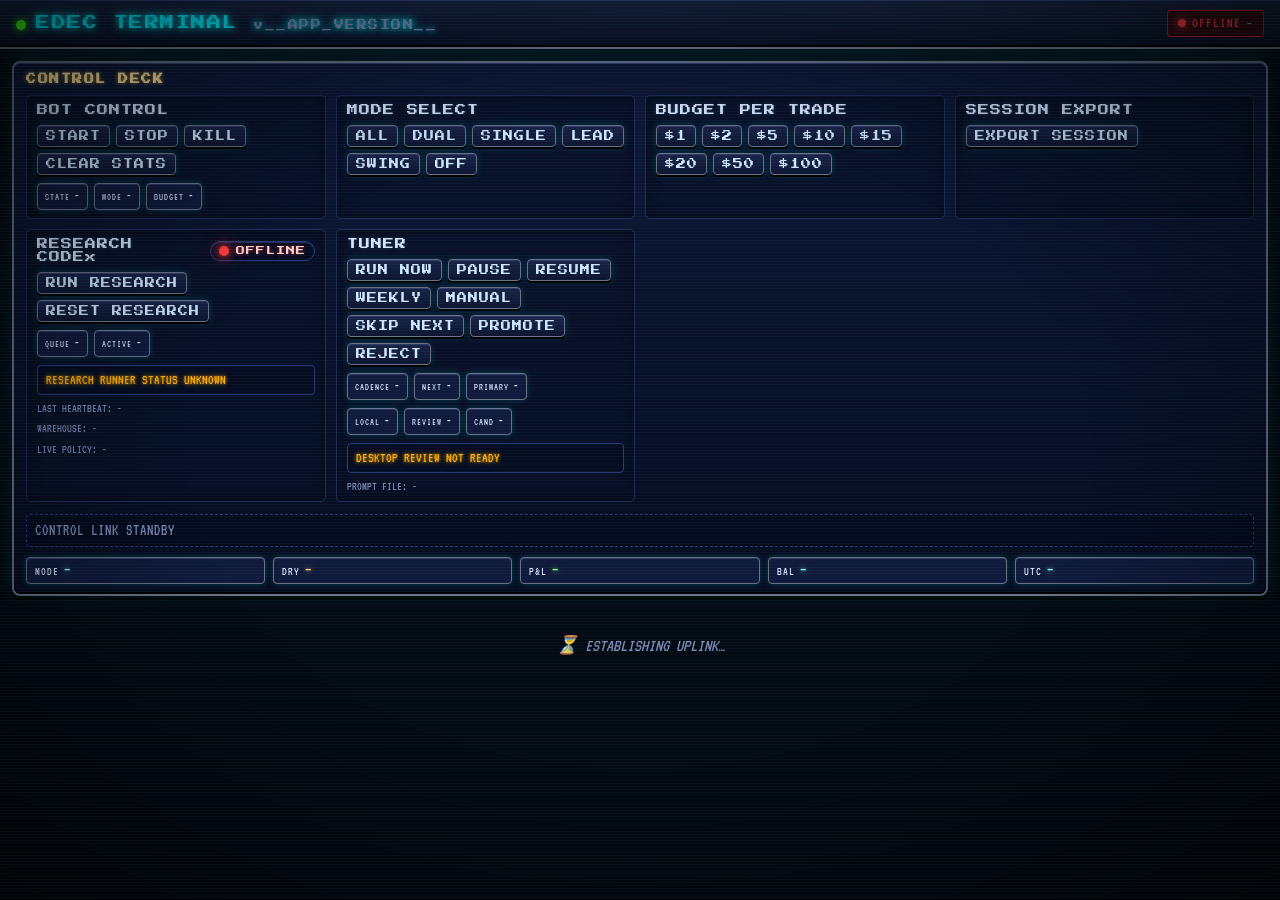
==== edec_bot/bot/live_api_dashboard.html @ 0f3967b7 "Add research runner reset control" ====
<!doctype html>
<html lang="en">
<head>
<meta charset="utf-8" />
<meta name="viewport" content="width=device-width, initial-scale=1" />
<title>EDEC TERMINAL</title>
<link rel="preconnect" href="https://fonts.googleapis.com" />
<link rel="preconnect" href="https://fonts.gstatic.com" crossorigin />
<link href="https://fonts.googleapis.com/css2?family=VT323&family=Press+Start+2P&display=swap" rel="stylesheet" />
<style>
  /* ============================================================
     EDEC TERMINAL — 90s electronics theme
     ============================================================ */
  :root {
    --bg-0: #050912;
    --bg-1: #0a1024;
    --bg-2: #121a35;
    --chrome-hi: #6a7186;
    --chrome-lo: #1a2138;
    --neon-cyan: #00f0ff;
    --neon-magenta: #ff2bd6;
    --neon-lime: #39ff14;
    --neon-amber: #ffb000;
    --neon-red: #ff3b3b;
    --neon-purple: #b070ff;
    --text-dim: #7a86b0;
    --text: #cfe6ff;
  }

  * { box-sizing: border-box; }

  html, body {
    margin: 0;
    padding: 0;
    min-height: 100%;
    background: var(--bg-0);
    color: var(--text);
    font-family: "VT323", "Courier New", monospace;
    font-size: 18px;
    line-height: 1.2;
    overflow-x: hidden;
  }

  /* CRT scanlines + faint vignette */
  body::before {
    content: "";
    position: fixed; inset: 0;
    background:
      repeating-linear-gradient(
        to bottom,
        rgba(0, 240, 255, 0.04) 0px,
        rgba(0, 240, 255, 0.04) 1px,
        transparent 1px,
        transparent 3px
      );
    pointer-events: none;
    z-index: 999;
    mix-blend-mode: screen;
  }
  body::after {
    content: "";
    position: fixed; inset: 0;
    background: radial-gradient(ellipse at center, transparent 50%, rgba(0,0,0,0.6) 100%);
    pointer-events: none;
    z-index: 998;
  }

  /* ============================================================
     Top bar
     ============================================================ */
  header.topbar {
    display: flex;
    align-items: center;
    justify-content: space-between;
    gap: 12px;
    padding: 10px 16px;
    background: linear-gradient(180deg, #1a2342 0%, #0a1024 100%);
    border-bottom: 2px solid var(--chrome-hi);
    box-shadow:
      inset 0 1px 0 #2c3865,
      inset 0 -2px 0 #000,
      0 0 24px rgba(0, 240, 255, 0.15);
  }
  .brand {
    font-family: "Press Start 2P", "VT323", monospace;
    font-size: 14px;
    color: var(--neon-cyan);
    text-shadow: 0 0 6px var(--neon-cyan), 0 0 14px rgba(0,240,255,0.5);
    letter-spacing: 1.5px;
  }
  .brand .pulse {
    display: inline-block;
    width: 10px; height: 10px;
    border-radius: 50%;
    background: var(--neon-lime);
    box-shadow: 0 0 8px var(--neon-lime);
    margin-right: 10px;
    animation: blink 1.4s infinite;
    vertical-align: middle;
  }
  .topbar-meta {
    display: flex;
    gap: 12px;
    align-items: center;
    justify-content: flex-end;
  }
  .topbar-meta .pill { display: none; }
  .session-summary-strip {
    display: grid;
    grid-template-columns: repeat(5, minmax(0, 1fr));
    gap: 8px;
    margin-top: 10px;
  }
  .session-pill {
    padding: 3px 8px;
    border: 1px solid var(--chrome-hi);
    border-radius: 4px;
    background: #11193a;
    box-shadow: inset 0 1px 0 #2c3865, 0 0 6px rgba(0,240,255,0.2);
    font-size: 16px;
    color: var(--text);
    min-width: 0;
  }
  .session-pill .lbl { color: #d6e3ff; font-size: 12px; margin-right: 5px; letter-spacing: 1px; }
  .session-pill .val.green  { color: #7dff7a; text-shadow: 0 0 5px rgba(125,255,122,0.75); }
  .session-pill .val.red    { color: #ff8f8f; text-shadow: 0 0 5px rgba(255,143,143,0.75); }
  .session-pill .val.cyan   { color: #86f7ff; text-shadow: 0 0 5px rgba(134,247,255,0.75); }
  .session-pill .val.amber  { color: #ffd37a; text-shadow: 0 0 5px rgba(255,211,122,0.75); }

  @keyframes blink {
    0%, 60% { opacity: 1; }
    70%, 100% { opacity: 0.25; }
  }

  .uplink {
    display: inline-flex;
    align-items: center;
    gap: 6px;
    padding: 4px 10px;
    border: 1px solid var(--chrome-hi);
    border-radius: 4px;
    background: #0e1530;
    font-family: "VT323", monospace;
    font-size: 14px;
    letter-spacing: 1px;
    transition: background 200ms, border-color 200ms;
  }
  .uplink .udot {
    width: 8px; height: 8px; border-radius: 50%;
    background: var(--neon-lime);
    box-shadow: 0 0 6px var(--neon-lime);
  }
  .uplink .uage { color: var(--text-dim); font-size: 12px; }
  .uplink-ok    { color: var(--neon-lime);  border-color: rgba(170,255,0,0.5); }
  .uplink-stale { color: var(--neon-amber); border-color: rgba(255,170,0,0.6); background: #2a1f08; animation: blink 0.9s infinite; }
  .uplink-stale .udot { background: var(--neon-amber); box-shadow: 0 0 8px var(--neon-amber); }
  .uplink-dead  { color: var(--neon-red);   border-color: rgba(255,30,80,0.7);  background: #320812; animation: blink 0.5s infinite; }
  .uplink-dead .udot  { background: var(--neon-red);   box-shadow: 0 0 10px var(--neon-red); }

  /* ============================================================
     Control deck
     ============================================================ */
  .control-deck {
    max-width: 1400px;
    margin: 12px auto 0 auto;
    padding: 0 12px;
  }
  .control-shell {
    background: linear-gradient(180deg, #0f1736 0%, #070c1f 100%);
    border: 2px solid var(--chrome-hi);
    border-radius: 8px;
    box-shadow:
      inset 0 1px 0 #2c3865,
      inset 0 -2px 0 #000,
      0 0 18px rgba(0, 240, 255, 0.10),
      0 4px 0 #000;
    padding: 10px 12px;
  }
  .control-shell h3 {
    margin: 0 0 10px 0;
    font-family: "Press Start 2P", "VT323", monospace;
    font-size: 10px;
    color: #ffe3a6;
    text-shadow: 0 0 4px rgba(255,176,0,0.65), 0 0 10px rgba(0,240,255,0.15);
    letter-spacing: 1.5px;
  }
  .control-grid {
    display: grid;
    grid-template-columns: repeat(4, minmax(0, 1fr));
    gap: 10px;
  }
  .control-block {
    background: rgba(10, 15, 38, 0.68);
    border: 1px solid #1f2a55;
    border-radius: 5px;
    padding: 8px 10px;
    box-shadow: inset 0 0 14px rgba(0, 0, 0, 0.4);
  }
  .control-block .head {
    display: block;
    margin-bottom: 8px;
    color: #d6e3ff;
    font-size: 11px;
    letter-spacing: 1px;
    font-family: "Press Start 2P", "VT323", monospace;
    text-shadow: 0 0 4px rgba(134,247,255,0.18);
  }
  .control-head-row {
    display: flex;
    align-items: center;
    justify-content: space-between;
    gap: 10px;
    margin-bottom: 8px;
  }
  .control-head-row .head {
    margin-bottom: 0;
  }
  .control-row {
    display: flex;
    gap: 6px;
    flex-wrap: wrap;
    align-items: center;
  }
  .control-readout {
    display: flex;
    gap: 6px;
    flex-wrap: wrap;
    margin-top: 8px;
  }
  .readout-pill {
    padding: 4px 7px;
    border: 1px solid var(--chrome-hi);
    border-radius: 4px;
    background: #11193a;
    box-shadow: inset 0 1px 0 #2c3865, 0 0 6px rgba(0,240,255,0.2);
    color: var(--text);
    font-size: 14px;
  }
  .readout-pill .lbl {
    color: #d6e3ff;
    font-size: 10px;
    margin-right: 4px;
    letter-spacing: 1px;
  }
  .control-note {
    margin-top: 8px;
    padding: 6px 8px;
    border: 1px solid #2a3a78;
    border-radius: 4px;
    background: rgba(6, 10, 30, 0.7);
    color: #d6e3ff;
    font-size: 14px;
    line-height: 1.15;
  }
  .control-note.ready {
    color: var(--neon-lime);
    text-shadow: 0 0 4px var(--neon-lime);
  }
  .control-note.pending {
    color: var(--neon-amber);
    text-shadow: 0 0 4px var(--neon-amber);
  }
  .control-note.err {
    color: var(--neon-red);
    text-shadow: 0 0 4px var(--neon-red);
  }
  .control-path {
    margin-top: 6px;
    color: var(--text-dim);
    font-size: 12px;
    overflow-wrap: anywhere;
  }
  .control-path.ready {
    color: #bfffb3;
    text-shadow: 0 0 4px rgba(57,255,20,0.35);
  }
  .control-path.err {
    color: #ffd0d0;
    text-shadow: 0 0 4px rgba(255,59,59,0.35);
  }
  .control-path.pending {
    color: #ffe3a6;
    text-shadow: 0 0 4px rgba(255,176,0,0.3);
  }
  .codex-led-cluster {
    display: inline-flex;
    align-items: center;
    gap: 7px;
    padding: 4px 8px;
    border: 1px solid #2a3a78;
    border-radius: 999px;
    background: rgba(6, 10, 30, 0.78);
    box-shadow: inset 0 1px 0 rgba(44, 56, 101, 0.8), 0 0 8px rgba(0, 0, 0, 0.22);
  }
  .codex-led {
    width: 10px;
    height: 10px;
    border-radius: 50%;
    background: #33446d;
    opacity: 0.45;
    box-shadow: 0 0 0 rgba(0, 0, 0, 0);
  }
  .codex-led-label {
    color: var(--text-dim);
    font-family: "Press Start 2P", "VT323", monospace;
    font-size: 9px;
    letter-spacing: 1px;
    white-space: nowrap;
  }
  .codex-led-cluster.ready .codex-led,
  .codex-led-cluster.queued .codex-led {
    background: var(--neon-lime);
    opacity: 0.95;
    box-shadow: 0 0 8px var(--neon-lime), 0 0 14px rgba(57,255,20,0.55);
  }
  .codex-led-cluster.ready .codex-led-label,
  .codex-led-cluster.queued .codex-led-label,
  .codex-led-cluster.thinking .codex-led-label {
    color: #d8ffd2;
    text-shadow: 0 0 4px rgba(57,255,20,0.45);
  }
  .codex-led-cluster.thinking .codex-led {
    background: var(--neon-lime);
    opacity: 1;
    box-shadow: 0 0 8px var(--neon-lime), 0 0 18px rgba(57,255,20,0.75);
    animation: blink 0.55s infinite;
  }
  .codex-led-cluster.issue .codex-led,
  .codex-led-cluster.offline .codex-led {
    background: var(--neon-red);
    opacity: 1;
    box-shadow: 0 0 8px var(--neon-red), 0 0 18px rgba(255,59,59,0.75);
    animation: blink 0.75s infinite;
  }
  .codex-led-cluster.issue .codex-led-label,
  .codex-led-cluster.offline .codex-led-label {
    color: #ffd0d0;
    text-shadow: 0 0 4px rgba(255,59,59,0.55);
  }
  .codex-led-cluster.pulse .codex-led {
    animation: codex-pulse 0.95s ease-out 1;
  }
  @keyframes codex-pulse {
    0% { transform: scale(1); }
    35% { transform: scale(1.55); }
    100% { transform: scale(1); }
  }
  .ctl-btn {
    appearance: none;
    border: 1px solid var(--chrome-hi);
    border-radius: 4px;
    padding: 5px 8px;
    background: linear-gradient(180deg, #1a2347 0%, #0d1530 100%);
    color: var(--text);
    font-family: "Press Start 2P", "VT323", monospace;
    font-size: 10px;
    letter-spacing: 1px;
    cursor: pointer;
    box-shadow: inset 0 1px 0 #2c3865, 0 2px 0 #000, 0 0 8px rgba(0,240,255,0.15);
    transition: transform 120ms ease, box-shadow 120ms ease, border-color 120ms ease;
  }
  .ctl-btn:hover:not(:disabled) {
    transform: translateY(-1px);
    box-shadow: inset 0 1px 0 #2c3865, 0 3px 0 #000, 0 0 12px rgba(0,240,255,0.3);
  }
  .ctl-btn:disabled {
    opacity: 0.45;
    cursor: wait;
  }
  .ctl-btn.unavailable {
    opacity: 0.28;
    cursor: not-allowed;
  }
  .ctl-btn.active {
    color: var(--neon-cyan);
    border-color: rgba(0, 240, 255, 0.7);
    box-shadow: inset 0 1px 0 #2c3865, 0 2px 0 #000, 0 0 14px rgba(0,240,255,0.45);
  }
  .ctl-btn.warn.active,
  .ctl-btn.warn:hover:not(:disabled) {
    color: var(--neon-red);
    border-color: rgba(255, 59, 59, 0.8);
    box-shadow: inset 0 1px 0 #5f2430, 0 2px 0 #000, 0 0 14px rgba(255,59,59,0.45);
  }
  .ctl-status {
    margin-top: 12px;
    min-height: 20px;
    padding: 6px 8px;
    border: 1px dashed #2a3a78;
    border-radius: 4px;
    color: var(--text-dim);
    font-size: 16px;
    letter-spacing: 1px;
    background: rgba(6, 10, 30, 0.7);
  }
  .ctl-status.ok {
    color: var(--neon-lime);
    text-shadow: 0 0 4px var(--neon-lime);
  }
  .ctl-status.err {
    color: var(--neon-red);
    text-shadow: 0 0 4px var(--neon-red);
  }
  .ctl-status.busy {
    color: var(--neon-amber);
    text-shadow: 0 0 4px var(--neon-amber);
  }

  /* ============================================================
     Container
     ============================================================ */
  main.stack {
    display: flex;
    flex-direction: column;
    gap: 12px;
    padding: 12px;
    max-width: 1400px;
    margin: 0 auto;
  }

  /* ============================================================
     Coin card — full width, beveled chrome
     ============================================================ */
  .card {
    position: relative;
    background: linear-gradient(180deg, #0c1430 0%, #060a1e 100%);
    border: 2px solid var(--chrome-hi);
    border-radius: 8px;
    box-shadow:
      inset 0 1px 0 #2c3865,
      inset 0 -2px 0 #000,
      0 0 18px rgba(0, 240, 255, 0.10),
      0 4px 0 #000;
    overflow: hidden;
    transition: transform 0.18s ease, box-shadow 0.18s ease;
  }
  .card.color-green::before {
    content: "";
    position: absolute; inset: 0;
    background: linear-gradient(180deg, rgba(57,255,20,0.07), transparent 40%);
    pointer-events: none;
  }
  .card.color-red::before {
    content: "";
    position: absolute; inset: 0;
    background: linear-gradient(180deg, rgba(255,59,59,0.07), transparent 40%);
    pointer-events: none;
  }

  .card-header {
    display: grid;
    grid-template-columns: minmax(0, 1fr) auto auto;
    align-items: center;
    gap: 8px;
    padding: 7px 10px;
    background: linear-gradient(180deg, #1a2247 0%, #0d1532 100%);
    border-bottom: 1px solid var(--chrome-lo);
  }
  .card-header .left {
    display: flex; align-items: center; gap: 8px; min-width: 0;
    flex-wrap: nowrap;
    overflow: hidden;
  }
  .ticker-lock {
    display: inline-grid;
    grid-template-columns: auto 96px;
    align-items: center;
    gap: 4px;
    min-width: 0;
    flex: 0 0 auto;
    padding: 2px 8px 2px 9px;
    border: 1px solid #2a3a78;
    border-radius: 6px;
    background: linear-gradient(180deg, rgba(0,240,255,0.10), rgba(8, 14, 24, 0.92));
    box-shadow: inset 0 0 10px rgba(0, 0, 0, 0.35), 0 0 10px rgba(0,240,255,0.08);
  }
  .session-lock {
    display: inline-flex;
    align-items: center;
    justify-content: center;
    min-width: 0;
    padding: 2px 8px;
    border: 1px solid #6a2c74;
    border-radius: 6px;
    background: linear-gradient(180deg, rgba(255,0,255,0.08), rgba(10, 12, 26, 0.92));
    box-shadow: inset 0 0 10px rgba(0, 0, 0, 0.35), 0 0 10px rgba(255,0,255,0.07);
  }
  .timer-lock {
    display: inline-flex;
    align-items: center;
    justify-content: center;
    min-width: 0;
    padding: 1px 6px;
    border: 1px solid #7a5e18;
    border-radius: 6px;
    background: linear-gradient(180deg, rgba(255,184,0,0.12), rgba(22, 14, 4, 0.92));
    box-shadow: inset 0 0 10px rgba(0, 0, 0, 0.35), 0 0 10px rgba(255,184,0,0.08);
  }
  .card-header .mid { min-width: 0; }
  .coin-name {
    font-family: "Press Start 2P", "VT323", monospace;
    font-size: 12px;
    color: var(--neon-cyan);
    text-shadow: 0 0 5px var(--neon-cyan), 0 0 12px rgba(0,240,255,0.4);
    letter-spacing: 1px;
    white-space: nowrap;
    flex: 0 0 auto;
  }
  .live-price {
    font-size: 22px;
    color: var(--text);
    text-shadow: 0 0 4px rgba(207,230,255,0.5);
    width: 96px;
    min-width: 96px;
    text-align: left;
    white-space: nowrap;
    font-variant-numeric: tabular-nums;
    flex: 0 0 auto;
  }

  .card-header .right {
    display: flex; align-items: center; gap: 8px;
    color: var(--text-dim);
    font-size: 16px;
    justify-self: end;
  }
  .timer {
    color: var(--neon-amber);
    text-shadow: 0 0 4px var(--neon-amber);
    font-size: 16px;
    display: inline-flex;
    align-items: center;
    justify-content: center;
    min-width: 38px;
    line-height: 1;
  }
  .session-inline {
    display: flex; align-items: center; justify-content: center;
    gap: 7px; flex-wrap: wrap;
  }
  .session-inline .item {
    display: inline-flex; align-items: center; gap: 5px;
    padding: 3px 8px;
    border: 1px solid #24315f;
    border-radius: 999px;
    background: rgba(7, 11, 28, 0.82);
    box-shadow: inset 0 0 8px rgba(0, 0, 0, 0.35);
  }
  .session-inline .item.wins {
    border-color: #1f6a36;
    background: linear-gradient(180deg, rgba(57,255,20,0.20), rgba(7, 18, 15, 0.92));
    box-shadow: inset 0 0 10px rgba(0, 0, 0, 0.35), 0 0 10px rgba(57,255,20,0.12);
  }
  .session-inline .item.losses {
    border-color: #7a2222;
    background: linear-gradient(180deg, rgba(255,59,59,0.18), rgba(24, 8, 10, 0.92));
    box-shadow: inset 0 0 10px rgba(0, 0, 0, 0.35), 0 0 10px rgba(255,59,59,0.10);
  }
  .session-inline .item.open {
    border-color: #7a5e18;
    background: linear-gradient(180deg, rgba(255,184,0,0.18), rgba(24, 17, 6, 0.92));
    box-shadow: inset 0 0 10px rgba(0, 0, 0, 0.35), 0 0 10px rgba(255,184,0,0.10);
  }
  .session-inline .item.pnl {
    border-color: #225a86;
    background: linear-gradient(180deg, rgba(0,240,255,0.14), rgba(8, 14, 24, 0.92));
    box-shadow: inset 0 0 10px rgba(0, 0, 0, 0.35), 0 0 10px rgba(0,240,255,0.10);
  }
  .session-inline .lbl {
    color: var(--text-dim);
    font-size: 9px;
    letter-spacing: 1.1px;
    font-family: "Press Start 2P", "VT323", monospace;
  }
  .session-inline .val {
    font-size: 13px;
    font-variant-numeric: tabular-nums;
  }

  /* ============================================================
     Body grid
     ============================================================ */
  .card-body {
    display: grid;
    grid-template-columns: 1fr 1fr;
    grid-gap: 8px;
    padding: 8px 10px 10px 10px;
  }
  .card-body .span2 { grid-column: 1 / -1; }

  .panel {
    background: rgba(10, 15, 38, 0.6);
    border: 1px solid #1f2a55;
    border-radius: 5px;
    padding: 7px 8px;
    box-shadow: inset 0 0 14px rgba(0, 0, 0, 0.4);
  }
  .panel h4 {
    margin: 0 0 6px 0;
    font-family: "Press Start 2P", "VT323", monospace;
    font-size: 9px;
    color: #ffe3a6;
    text-shadow: 0 0 4px rgba(255,176,0,0.65), 0 0 10px rgba(0,240,255,0.12);
    letter-spacing: 1.5px;
  }

  /* Big readouts */
  .strike-row {
    display: flex; align-items: baseline; justify-content: space-between;
    font-size: 18px;
  }
  .strike-row.compact {
    justify-content: flex-start;
    gap: 7px;
    flex-wrap: nowrap;
    min-width: 0;
    flex: 0 0 auto;
  }
  .strike-row .big {
    color: var(--neon-amber);
    font-size: 22px;
    text-shadow: 0 0 6px var(--neon-amber);
  }
  .strike-row .delta {
    font-size: 14px;
    letter-spacing: 0.5px;
  }
  .strike-row .delta.up { color: var(--neon-lime); text-shadow: 0 0 4px var(--neon-lime); }
  .strike-row .delta.down { color: var(--neon-red); text-shadow: 0 0 4px var(--neon-red); }
  .strike-row .delta.flat { color: var(--text-dim); }
  .strike-row .vol {
    font-size: 14px;
    color: var(--neon-cyan);
    text-shadow: 0 0 4px rgba(0,240,255,0.35);
  }
  .market-strip {
    display: flex; align-items: center; justify-content: space-between;
    gap: 10px; flex-wrap: nowrap;
  }

  /* Prediction bar */
  .predbar {
    height: 16px;
    background: #07091a;
    border: 1px solid var(--chrome-lo);
    border-radius: 3px;
    position: relative;
    overflow: hidden;
    margin-top: 0;
    flex: 1 1 190px;
    min-width: 168px;
    max-width: 250px;
  }
  .predbar .up {
    position: absolute; left: 0; top: 0; bottom: 0;
    background: linear-gradient(180deg, #66ffaa 0%, var(--neon-lime) 100%);
    box-shadow: 0 0 8px var(--neon-lime);
  }
  .predbar .down {
    position: absolute; right: 0; top: 0; bottom: 0;
    background: linear-gradient(180deg, #ff8a8a 0%, var(--neon-red) 100%);
    box-shadow: 0 0 8px var(--neon-red);
  }
  .predbar .label-up, .predbar .label-down {
    position: absolute; top: 1px;
    font-size: 12px;
    color: #000;
    text-shadow: 0 0 2px #fff;
    padding: 0 6px;
    z-index: 2;
  }
  .predbar .label-up { left: 6px; }
  .predbar .label-down { right: 6px; }

  /* Signal/trade list rows */
  .row { display: flex; justify-content: space-between; gap: 8px; padding: 2px 0; font-size: 15px; }
  .row + .row { border-top: 1px dashed #1c2548; }
  .row .a { color: var(--text); }
  .row .b { color: var(--text-dim); }
  .strategy-tag {
    display: inline-block;
    padding: 1px 6px;
    border-radius: 3px;
    background: #1a234a;
    color: var(--neon-cyan);
    font-size: 11px;
    letter-spacing: 1px;
    text-shadow: 0 0 3px var(--neon-cyan);
    border: 1px solid #2a3a78;
  }
  .side-up   { color: var(--neon-lime); text-shadow: 0 0 4px var(--neon-lime); }
  .side-down { color: var(--neon-red);  text-shadow: 0 0 4px var(--neon-red); }
  .score {
    display: inline-block;
    min-width: 40px;
    text-align: right;
    color: var(--neon-amber);
    text-shadow: 0 0 4px var(--neon-amber);
  }
  .pnl-pos { color: var(--neon-lime); text-shadow: 0 0 4px var(--neon-lime); }
  .pnl-neg { color: var(--neon-red);  text-shadow: 0 0 4px var(--neon-red); }
  .muted { color: var(--text-dim); font-style: italic; }

  /* Live chart slot (Step 3) */
  .chart-slot {
    position: relative;
    height: 118px;
    border: 1px solid #2a3a78;
    border-radius: 4px;
    overflow: hidden;
    background:
      repeating-linear-gradient(
        to right,
        rgba(0,240,255,0.05) 0 1px,
        transparent 1px 40px
      ),
      repeating-linear-gradient(
        to bottom,
        rgba(0,240,255,0.05) 0 1px,
        transparent 1px 28px
      ),
      #050912;
  }
  .chart-svg {
    display: block;
    width: 100%;
    height: 100%;
  }
  .chart-empty {
    position: absolute; inset: 0;
    display: flex; align-items: center; justify-content: center;
    color: var(--text-dim);
    font-family: "Press Start 2P", "VT323", monospace;
    font-size: 10px;
    letter-spacing: 2px;
  }
  .chart-feeds {
    position: absolute;
    top: 6px; right: 8px;
    display: flex; gap: 5px;
    flex-wrap: wrap;
    justify-content: flex-end;
    max-width: 44%;
    pointer-events: none;
  }
  .chart-feed {
    display: inline-flex; align-items: center; gap: 4px;
    padding: 2px 5px;
    border: 1px solid #24315f;
    border-radius: 999px;
    background: rgba(7, 11, 28, 0.82);
    color: var(--text-dim);
    font-family: "Press Start 2P", "VT323", monospace;
    font-size: 7px;
    letter-spacing: 1px;
    box-shadow: inset 0 0 8px rgba(0, 0, 0, 0.35);
  }
  .chart-feed .dot {
    width: 7px; height: 7px;
    border-radius: 50%;
    background: #24304f;
    border: 1px solid #000;
  }
  .chart-feed.on .dot {
    background: radial-gradient(circle at 35% 30%, #b3ffd1, var(--neon-lime) 70%);
    box-shadow: 0 0 6px var(--neon-lime);
  }
  .chart-feed.stale .dot {
    background: radial-gradient(circle at 35% 30%, #ffe8a8, var(--neon-amber) 70%);
    box-shadow: 0 0 5px var(--neon-amber);
  }
  .chart-feed.off .dot {
    background: #24304f;
    box-shadow: none;
  }
  .chart-resolutions {
    position: absolute;
    right: 8px; bottom: 6px;
    display: flex; align-items: center; gap: 6px;
    pointer-events: none;
  }
  .chart-res-dot {
    width: 10px; height: 10px;
    border-radius: 50%;
    border: 1px solid #000;
    background: #24304f;
    box-shadow: inset 0 -2px 3px rgba(0, 0, 0, 0.55);
  }
  .chart-res-dot.yes {
    background: radial-gradient(circle at 35% 30%, #b3ffd1, var(--neon-lime) 70%);
    box-shadow: 0 0 8px var(--neon-lime);
  }
  .chart-res-dot.no {
    background: radial-gradient(circle at 35% 30%, #ffb3b3, var(--neon-red) 70%);
    box-shadow: 0 0 8px var(--neon-red);
  }

  /* No-data state */
  .nodata {
    text-align: center;
    color: var(--text-dim);
    padding: 28px;
    font-style: italic;
    font-size: 18px;
  }

  @media (max-width: 1160px) {
    .control-grid { grid-template-columns: repeat(2, minmax(0, 1fr)); }
  }

  @media (max-width: 860px) {
    .control-grid { grid-template-columns: 1fr; }
    .chart-slot { height: 104px; }
    .ticker-lock { grid-template-columns: auto 92px; gap: 4px; }
    .live-price { font-size: 20px; width: 92px; min-width: 92px; }
    .coin-name { font-size: 11px; }
    .card-header .right { font-size: 13px; }
    .timer { font-size: 15px; min-width: 36px; }
    .session-inline { gap: 5px; }
    .session-inline .item { gap: 4px; padding: 3px 6px; }
    .session-inline .lbl { font-size: 8px; }
    .session-inline .val { font-size: 12px; }
  }

  /* Mobile */
  @media (max-width: 720px) {
    header.topbar { align-items: flex-start; flex-direction: column; }
    .brand { font-size: 12px; }
    .topbar-meta { width: 100%; justify-content: flex-start; }
    .session-summary-strip { grid-template-columns: repeat(2, minmax(0, 1fr)); gap: 6px; }
    .session-pill { font-size: 14px; }
    .session-pill .lbl { font-size: 10px; }
    .uplink { font-size: 12px; }
    .control-deck { padding: 0 10px; }
    .control-shell { padding: 8px 10px; }
    .control-block { padding: 7px 8px; }
    .control-readout { gap: 4px; }
    .readout-pill { font-size: 12px; }
    .readout-pill .lbl { font-size: 9px; }
    .control-note { font-size: 12px; }
    .control-path { font-size: 10px; }
    .ctl-btn { font-size: 9px; padding: 4px 6px; }
    .ctl-status { font-size: 14px; }
    main.stack { padding: 10px; gap: 10px; }
    .card-header { padding: 7px 10px; }
    .card-body { grid-template-columns: minmax(0,1fr) minmax(0,1fr); grid-gap: 8px; padding: 8px 10px 10px 10px; }
    .panel { padding: 7px 8px; }
    .panel h4 { font-size: 8px; margin-bottom: 6px; }
    .strike-row { font-size: 14px; }
    .strike-row .big { font-size: 18px; }
    .strike-row .delta, .strike-row .vol { font-size: 11px; }
    .market-strip { gap: 8px; }
    .predbar { height: 16px; }
    .predbar { min-width: 142px; max-width: none; }
    .predbar .label-up, .predbar .label-down { font-size: 10px; top: 0; }
    .row { flex-direction: column; gap: 2px; font-size: 14px; }
    .strategy-tag { font-size: 10px; }
    .session-inline { gap: 5px; }
    .session-inline .item { gap: 4px; padding: 3px 6px; }
    .session-inline .lbl { font-size: 8px; }
    .session-inline .val { font-size: 11px; }
    .chart-slot { height: 84px; }
    .chart-empty { font-size: 8px; letter-spacing: 1px; }
    .chart-feed { font-size: 6px; padding: 2px 4px; }
    .chart-res-dot { width: 8px; height: 8px; }
  }

  @media (max-width: 430px) {
    .session-summary-strip { grid-template-columns: 1fr; }
    .card-body { grid-template-columns: 1fr; }
    .ticker-lock { grid-template-columns: auto 84px; gap: 3px; padding: 2px 6px 2px 7px; }
    .live-price { font-size: 18px; width: 84px; min-width: 84px; }
    .coin-name { font-size: 10px; }
    .card-header .right { font-size: 11px; }
    .timer { font-size: 14px; min-width: 34px; }
    .market-strip { gap: 6px; }
    .predbar { min-width: 126px; }
    .chart-slot { height: 78px; }
  }
</style>
</head>
<body>
  <header class="topbar">
    <div class="brand"><span class="pulse"></span>EDEC TERMINAL <span style="color:var(--text-dim);font-size:10px">v__APP_VERSION__</span></div>
    <div class="topbar-meta">
      <div class="pill"><span class="lbl">MODE</span><span id="t-mode-top" class="val cyan">—</span></div>
      <div class="pill"><span class="lbl">DRY</span><span id="t-dry-top"  class="val amber">—</span></div>
      <div class="pill"><span class="lbl">P&amp;L</span><span id="t-pnl-top" class="val green">—</span></div>
      <div class="pill"><span class="lbl">BAL</span><span id="t-bal-top" class="val cyan">—</span></div>
      <div class="pill"><span class="lbl">UTC</span><span id="t-ts-top"  class="val cyan">—</span></div>
      <div id="uplink" class="uplink uplink-ok"><span class="udot"></span><span id="uplink-lbl">LINK</span><span id="uplink-age" class="uage">0ms</span></div>
    </div>
  </header>

  <section class="control-deck">
    <div class="control-shell">
      <h3>CONTROL DECK</h3>
      <div class="control-grid">
        <div class="control-block">
          <span class="head">BOT CONTROL</span>
          <div class="control-row">
            <button id="btn-start" type="button" class="ctl-btn" data-action="start">START</button>
            <button id="btn-stop" type="button" class="ctl-btn" data-action="stop">STOP</button>
            <button id="btn-kill" type="button" class="ctl-btn warn" data-action="kill">KILL</button>
            <button id="btn-reset" type="button" class="ctl-btn" data-action="reset_stats">CLEAR STATS</button>
          </div>
          <div class="control-readout">
            <div class="readout-pill"><span class="lbl">STATE</span><span id="ctrl-state">-</span></div>
            <div class="readout-pill"><span class="lbl">MODE</span><span id="ctrl-mode">-</span></div>
            <div class="readout-pill"><span class="lbl">BUDGET</span><span id="ctrl-budget">-</span></div>
          </div>
        </div>
        <div class="control-block">
          <span class="head">MODE SELECT</span>
          <div class="control-row">
            <button type="button" class="ctl-btn" data-action="mode" data-value="both">ALL</button>
            <button type="button" class="ctl-btn" data-action="mode" data-value="dual">DUAL</button>
            <button type="button" class="ctl-btn" data-action="mode" data-value="single">SINGLE</button>
            <button type="button" class="ctl-btn" data-action="mode" data-value="lead">LEAD</button>
            <button type="button" class="ctl-btn" data-action="mode" data-value="swing">SWING</button>
            <button type="button" class="ctl-btn" data-action="mode" data-value="off">OFF</button>
          </div>
        </div>
        <div class="control-block">
          <span class="head">BUDGET PER TRADE</span>
          <div class="control-row">
            <button type="button" class="ctl-btn" data-action="budget" data-value="1">$1</button>
            <button type="button" class="ctl-btn" data-action="budget" data-value="2">$2</button>
            <button type="button" class="ctl-btn" data-action="budget" data-value="5">$5</button>
            <button type="button" class="ctl-btn" data-action="budget" data-value="10">$10</button>
            <button type="button" class="ctl-btn" data-action="budget" data-value="15">$15</button>
            <button type="button" class="ctl-btn" data-action="budget" data-value="20">$20</button>
            <button type="button" class="ctl-btn" data-action="budget" data-value="50">$50</button>
            <button type="button" class="ctl-btn" data-action="budget" data-value="100">$100</button>
          </div>
        </div>
        <div class="control-block">
          <span class="head">SESSION EXPORT</span>
          <div class="control-row">
            <button type="button" class="ctl-btn" data-action="session_export">EXPORT SESSION</button>
          </div>
        </div>
        <div class="control-block">
          <div class="control-head-row">
            <span class="head">RESEARCH CODEx</span>
            <div id="codex-led-cluster" class="codex-led-cluster offline" title="Research runner status">
              <span id="codex-led" class="codex-led" aria-hidden="true"></span>
              <span id="codex-led-label" class="codex-led-label">OFFLINE</span>
            </div>
          </div>
          <div class="control-row">
            <button type="button" class="ctl-btn" data-action="research_run_now">RUN RESEARCH</button>
            <button type="button" class="ctl-btn warn" data-action="research_reset_runner">RESET RESEARCH</button>
          </div>
          <div class="control-readout">
            <div class="readout-pill"><span class="lbl">QUEUE</span><span id="codex-queue">-</span></div>
            <div class="readout-pill"><span class="lbl">ACTIVE</span><span id="codex-active">-</span></div>
          </div>
          <div id="codex-note" class="control-note pending">RESEARCH RUNNER STATUS UNKNOWN</div>
          <div id="codex-meta" class="control-path">LAST HEARTBEAT: -</div>
          <div id="codex-warehouse" class="control-path">WAREHOUSE: -</div>
          <div id="codex-live" class="control-path">LIVE POLICY: -</div>
        </div>
        <div class="control-block">
          <span class="head">TUNER</span>
          <div class="control-row">
            <button id="btn-tuner-run" type="button" class="ctl-btn" data-action="tuner_run_now">RUN NOW</button>
            <button id="btn-tuner-pause" type="button" class="ctl-btn" data-action="tuner_schedule_pause">PAUSE</button>
            <button id="btn-tuner-resume" type="button" class="ctl-btn" data-action="tuner_schedule_resume">RESUME</button>
            <button id="btn-tuner-weekly" type="button" class="ctl-btn" data-action="tuner_set_cadence" data-value="weekly">WEEKLY</button>
            <button id="btn-tuner-manual" type="button" class="ctl-btn" data-action="tuner_set_cadence" data-value="manual">MANUAL</button>
            <button id="btn-tuner-skip" type="button" class="ctl-btn" data-action="tuner_skip_next">SKIP NEXT</button>
            <button id="btn-tuner-promote" type="button" class="ctl-btn" data-action="tuner_promote_latest">PROMOTE</button>
            <button id="btn-tuner-reject" type="button" class="ctl-btn warn" data-action="tuner_reject_latest">REJECT</button>
          </div>
          <div class="control-readout">
            <div class="readout-pill"><span class="lbl">CADENCE</span><span id="tuner-cadence">-</span></div>
            <div class="readout-pill"><span class="lbl">NEXT</span><span id="tuner-next">-</span></div>
            <div class="readout-pill"><span class="lbl">PRIMARY</span><span id="tuner-primary">-</span></div>
          </div>
          <div class="control-readout">
            <div class="readout-pill"><span class="lbl">LOCAL</span><span id="tuner-daily">-</span></div>
            <div class="readout-pill"><span class="lbl">REVIEW</span><span id="tuner-weekly">-</span></div>
            <div class="readout-pill"><span class="lbl">CAND</span><span id="tuner-candidate">-</span></div>
          </div>
          <div id="tuner-desktop-note" class="control-note pending">DESKTOP REVIEW NOT READY</div>
          <div id="tuner-desktop-path" class="control-path">PROMPT FILE: -</div>
        </div>
      </div>
      <div id="ctrl-status" class="ctl-status">CONTROL LINK STANDBY</div>
      <div class="session-summary-strip">
        <div class="session-pill"><span class="lbl">MODE</span><span id="t-mode" class="val cyan">—</span></div>
        <div class="session-pill"><span class="lbl">DRY</span><span id="t-dry"  class="val amber">—</span></div>
        <div class="session-pill"><span class="lbl">P&amp;L</span><span id="t-pnl" class="val green">—</span></div>
        <div class="session-pill"><span class="lbl">BAL</span><span id="t-bal" class="val cyan">—</span></div>
        <div class="session-pill"><span class="lbl">UTC</span><span id="t-ts"  class="val cyan">—</span></div>
      </div>
    </div>
  </section>

  <main id="stack" class="stack">
    <div id="loading" class="nodata">⏳ ESTABLISHING UPLINK…</div>
  </main>

<script>
(() => {
  // ----- Constants -----
  const POLL_MS = 100;             // 10 Hz
  const STALE_AFTER_MS = 1500;     // banner + dim if no frame for this long
  const DEAD_AFTER_MS = 5000;      // hard "uplink lost" threshold
  const CODEX_HEARTBEAT_FRESH_MS = 45000;
  const CODEX_HEARTBEAT_STALE_MS = 120000;
  const CODEX_QUEUE_STUCK_MS = 180000;
  const FEED_LABELS = { binance: "BNC", coinbase: "CB ", coingecko: "CG ", polymarket_rtds: "RTDS" };
  const MODE_NAMES = { both: "ALL", dual: "DUAL", single: "SINGLE", lead: "LEAD", swing: "SWING", off: "OFF" };

  // ----- Helpers -----
  const $ = (id) => document.getElementById(id);
  function apiUrl(path) {
    const clean = String(path || "").replace(/^\/+/, "");
    const url = new URL(window.location.href);
    const pathname = url.pathname || "/";
    if (/\/index\.html$/i.test(pathname)) {
      url.pathname = pathname.replace(/\/index\.html$/i, "/") + clean;
    } else if (pathname.endsWith("/")) {
      url.pathname = pathname + clean;
    } else {
      url.pathname = pathname + "/" + clean;
    }
    url.search = "";
    url.hash = "";
    return url.toString();
  }
  const fmtPrice = (p) => p == null ? "—" : (p >= 1000 ? p.toLocaleString(undefined, {maximumFractionDigits: 2}) : p.toFixed(p < 1 ? 4 : 2));
  const fmtPct = (x) => (x == null ? "—" : (x*100).toFixed(0) + "%");
  const fmtUsd = (x) => (x == null ? "—" : (x >= 0 ? "+" : "") + "$" + x.toFixed(2));
  const fmtSignedPrice = (x) => (x == null ? "—" : (x >= 0 ? "+" : "") + "$" + fmtPrice(Math.abs(x)));
  const fmtVolumeCompact = (x) => {
    if (x == null || !Number.isFinite(x)) return "—";
    const abs = Math.abs(x);
    if (abs >= 1000000) return (x / 1000000).toFixed(1) + "m";
    return (x / 1000).toFixed(1) + "k";
  };
  const fmtSecs = (s) => {
    if (s == null) return "—";
    s = Math.max(0, Math.round(s));
    const m = Math.floor(s / 60), r = s % 60;
    return m + ":" + String(r).padStart(2, "0");
  };
  const baseName = (value) => {
    const text = String(value || "").trim();
    if (!text) return "";
    const parts = text.split(/[\\/]/);
    return parts[parts.length - 1] || text;
  };
  const parseTimeMs = (value) => {
    if (!value) return null;
    const parsed = Date.parse(String(value));
    return Number.isFinite(parsed) ? parsed : null;
  };
  const fmtAgeCompact = (ms) => {
    if (ms == null || !Number.isFinite(ms) || ms < 0) return "—";
    const totalSeconds = Math.round(ms / 1000);
    if (totalSeconds < 60) return `${totalSeconds}s`;
    const totalMinutes = Math.floor(totalSeconds / 60);
    if (totalMinutes < 60) return `${totalMinutes}m`;
    const hours = Math.floor(totalMinutes / 60);
    const minutes = totalMinutes % 60;
    return minutes > 0 ? `${hours}h ${minutes}m` : `${hours}h`;
  };
  const fmtShortStamp = (value) => {
    if (!value) return "—";
    const text = String(value);
    return text.length >= 16 ? text.slice(5, 16).replace("T", " ") : text;
  };
  const escapeHtml = (s) => String(s ?? "").replace(/[&<>"]/g, c => ({"&":"&amp;","<":"&lt;",">":"&gt;",'"':"&quot;"}[c]));

  // Skip innerHTML if the rendered key matches the previous frame.
  // Prevents LED-blink restarts and DOM thrash when nothing changed.
  function cachedSet(el, key, html) {
    if (!el) return;
    if (el.__lastKey === key) return;
    el.__lastKey = key;
    el.innerHTML = html;
  }
  function setText(el, value) {
    if (!el) return;
    if (el.__lastText === value) return;
    el.__lastText = value;
    el.textContent = value;
  }
  function setAttr(el, name, value) {
    if (!el) return;
    const k = "__lastAttr_" + name;
    if (el[k] === value) return;
    el[k] = value;
    el.setAttribute(name, value);
  }
  function setStyle(el, prop, value) {
    if (!el) return;
    const k = "__lastStyle_" + prop;
    if (el[k] === value) return;
    el[k] = value;
    el.style[prop] = value;
  }
  function setClassList(el, cls, on) {
    if (!el) return;
    const k = "__lastCls_" + cls;
    const v = !!on;
    if (el[k] === v) return;
    el[k] = v;
    el.classList.toggle(cls, v);
  }
  function setDisabled(el, value) {
    if (!el) return;
    const v = !!value;
    if (el.__lastDisabled === v) return;
    el.__lastDisabled = v;
    el.disabled = v;
  }
  const numOrNull = (x) => {
    const parsed = Number(x);
    return Number.isFinite(parsed) ? parsed : null;
  };
  function setControlStatus(text, cls) {
    const host = $("ctrl-status");
    if (!host) return;
    setText(host, text);
    host.className = "ctl-status" + (cls ? " " + cls : "");
  }
  function pulseCodexLed(host, token) {
    if (!host || !token) return;
    if (host.__lastPulseToken === token) return;
    host.__lastPulseToken = token;
    host.classList.remove("pulse");
    void host.offsetWidth;
    host.classList.add("pulse");
    window.clearTimeout(host.__pulseTimer);
    host.__pulseTimer = window.setTimeout(() => {
      host.classList.remove("pulse");
    }, 1000);
  }
  function describeCodexRunner(codex) {
    const now = Date.now();
    const activeRun = codex.active_run || null;
    const lastRun = codex.last_run || {};
    const queuedJob = codex.next_queued_job || null;
    const queueDepth = Number(codex.queue_depth || 0);
    const heartbeatMs = parseTimeMs(codex.last_heartbeat_at);
    const queueMs = parseTimeMs(queuedJob && queuedJob.requested_at);
    const heartbeatAge = heartbeatMs == null ? null : Math.max(0, now - heartbeatMs);
    const queueAge = queueMs == null ? null : Math.max(0, now - queueMs);
    const heartbeatFresh = heartbeatAge != null && heartbeatAge <= CODEX_HEARTBEAT_FRESH_MS;
    const heartbeatRecent = heartbeatAge != null && heartbeatAge <= CODEX_HEARTBEAT_STALE_MS;
    const lastRunFailed = !!(lastRun && lastRun.ok === false);
    const activePhase = String((activeRun && activeRun.phase) || "").trim();
    const activeDetail = String((activeRun && activeRun.detail) || "").trim();
    const activeLabel = activePhase ? activePhase.toUpperCase() : String(activeRun && activeRun.job_type || "").replaceAll("_", " ").toUpperCase();

    if (activeRun && activeRun.job_type) {
      if (!heartbeatRecent) {
        return {
          state: "issue",
          label: "ISSUE",
          note: `RUNNER HEARTBEAT STALE DURING ${activeLabel || "ACTIVE JOB"}. CHECK CODEx RUNNER.`,
          meta: `STARTED ${fmtShortStamp(activeRun.started_at)} | LAST HEARTBEAT ${fmtAgeCompact(heartbeatAge)} AGO${activeDetail ? ` | ${activeDetail.toUpperCase()}` : ""}`,
          noteClass: "err",
        };
      }
      return {
        state: "thinking",
        label: "THINKING",
        note: `PROCESSING ${activeLabel}`,
        meta: `STARTED ${fmtShortStamp(activeRun.started_at)} | HEARTBEAT ${fmtAgeCompact(heartbeatAge)} AGO${activeDetail ? ` | ${activeDetail.toUpperCase()}` : ""}`,
        pulseToken: codex.last_heartbeat_at || activeRun.progress_at || activeRun.started_at || activeRun.run_id || "active",
        noteClass: "ready",
      };
    }
    if (queueDepth > 0 && (!heartbeatRecent || (queueAge != null && queueAge >= CODEX_QUEUE_STUCK_MS))) {
      return {
        state: "issue",
        label: "ISSUE",
        note: queueAge != null
          ? `JOB STUCK IN QUEUE FOR ${fmtAgeCompact(queueAge).toUpperCase()}. CHECK CODEx RUNNER.`
          : "JOB QUEUED BUT RUNNER IS NOT REPORTING A HEARTBEAT.",
        meta: heartbeatMs != null
          ? `LAST HEARTBEAT ${fmtAgeCompact(heartbeatAge)} AGO | QUEUED ${fmtShortStamp(queuedJob && queuedJob.requested_at)}`
          : "LAST HEARTBEAT: NEVER SEEN",
        noteClass: "err",
      };
    }
    if (lastRunFailed) {
      return {
        state: "issue",
        label: "ISSUE",
        note: String(lastRun.summary || "LAST RESEARCH RUN FAILED.").toUpperCase(),
        meta: `LAST RUN ${fmtShortStamp(lastRun.finished_at || lastRun.started_at)} | HEARTBEAT ${fmtAgeCompact(heartbeatAge)} AGO`,
        noteClass: "err",
      };
    }
    if (queueDepth > 0) {
      return {
        state: heartbeatFresh ? "queued" : "offline",
        label: heartbeatFresh ? "QUEUED" : "OFFLINE",
        note: heartbeatFresh
          ? "JOB QUEUED. RUNNER SHOULD PICK IT UP WITHIN THE NEXT POLL."
          : "JOB QUEUED. WAITING FOR CODEx RUNNER TO COME ONLINE.",
        meta: `QUEUED ${fmtShortStamp(queuedJob && queuedJob.requested_at)} | WAIT ${fmtAgeCompact(queueAge)}`,
        pulseToken: heartbeatFresh ? (codex.last_heartbeat_at || queuedJob && queuedJob.requested_at || "queued") : null,
        noteClass: heartbeatFresh ? "pending" : "err",
      };
    }
    if (heartbeatFresh || codex.healthy === true) {
      return {
        state: "ready",
        label: "READY",
        note: "RUNNER ONLINE. WAITING FOR RESEARCH WORK.",
        meta: lastRun.summary
          ? `LAST: ${String(lastRun.summary).toUpperCase()}`
          : `LAST HEARTBEAT ${fmtAgeCompact(heartbeatAge)} AGO`,
        pulseToken: codex.last_heartbeat_at || null,
        noteClass: "ready",
      };
    }
    return {
      state: "offline",
      label: "OFFLINE",
      note: "CODEx RUNNER OFFLINE. QUEUED RESEARCH WILL NOT START.",
      meta: heartbeatMs != null ? `LAST HEARTBEAT ${fmtAgeCompact(heartbeatAge)} AGO` : "LAST HEARTBEAT: NEVER SEEN",
      noteClass: "err",
    };
  }

  function describeResearchRuntime(runtime) {
    if (!runtime || Object.keys(runtime).length === 0) {
      return {
        text: "LIVE POLICY: RESEARCH OVERLAY DISABLED OR NOT EXPOSED.",
        state: "pending",
        pulseToken: null,
      };
    }
    if (runtime.last_error) {
      return {
        text: `LIVE POLICY ISSUE: ${String(runtime.last_error).toUpperCase()}`,
        state: "err",
        pulseToken: null,
      };
    }
    if (!runtime.artifact_exists) {
      return {
        text: "LIVE POLICY WAITING FOR FIRST ARTIFACT.",
        state: "pending",
        pulseToken: null,
      };
    }
    const loadedStamp = runtime.last_loaded_at ? fmtShortStamp(runtime.last_loaded_at) : "—";
    const reloads = Number(runtime.reload_count || 0);
    const clusters = Number(runtime.cluster_count || 0);
    return {
      text: `LIVE POLICY APPLIED ${loadedStamp} | RELOADS ${reloads} | CLUSTERS ${clusters}`,
      state: "ready",
      pulseToken: runtime.last_loaded_at ? `${runtime.last_loaded_at}:${reloads}` : null,
    };
  }

  function describeResearchWarehouse(codex, runtime) {
    const metrics = (codex && codex.daily_research_metrics) || {};
    const fetched = Number(metrics.fetched_fill_count || 0);
    const marketFetched = Number(metrics.market_fetched_count || 0);
    const openFetched = Number(metrics.open_market_fetched_count || 0);
    const closedFetched = Number(metrics.closed_market_fetched_count || 0);
    const registryRows = Number(metrics.market_5m_registry_rows || 0);
    const recentWindows = Number(metrics.recent_window_count || 0);
    const recentAssets = Number(metrics.recent_asset_count || 0);
    const recentFetched = Number(metrics.recent_fetched_fill_count || 0);
    const enrichedRows = Number(metrics.fills_enriched_rows || 0);
    const rows = Number(metrics.fill_flow_rows || 0);
    const coinFeatures = Number((runtime && runtime.coin_feature_count) || 0);
    if (!metrics || Object.keys(metrics).length === 0) {
      return {
        text: "WAREHOUSE: WAITING FOR DAILY REFRESH METRICS.",
        state: "pending",
      };
    }
    if (recentWindows <= 0) {
      return {
        text: `WAREHOUSE: OPEN ${openFetched} | CLOSED ${closedFetched} | REGISTRY ${registryRows} | 0 RECENT 5M WINDOWS`,
        state: "pending",
      };
    }
    if (recentFetched <= 0) {
      return {
        text: `WAREHOUSE: SCANNED ${recentWindows} WINDOWS | ${recentAssets} ASSETS | GOLDSKY RETURNED 0 FILLS`,
        state: "pending",
      };
    }
    if (rows <= 0 && coinFeatures <= 0) {
      return {
        text: `WAREHOUSE: FETCHED ${recentFetched} RECENT FILLS | 0 FLOW ROWS | ${enrichedRows} ENRICHED TOTAL`,
        state: "pending",
      };
    }
    const text = `WAREHOUSE USED ${rows} FLOW ROWS | ${coinFeatures} COIN FEATURES | FETCHED ${fetched} NEW FILLS | MARKETS ${marketFetched}`;
    if (rows > 0 || coinFeatures > 0 || fetched > 0) {
      return { text, state: "ready" };
    }
    return { text, state: "pending" };
  }

  // ----- Card rendering -----
  function ensureCard(coin) {
    let card = document.querySelector(`.card[data-coin="${coin}"]`);
    if (card) return card;
    card = document.createElement("section");
    card.className = "card";
    card.dataset.coin = coin;
    card.innerHTML = `
      <div class="card-header">
        <div class="left">
          <div class="ticker-lock">
          <span class="coin-name">${coin.toUpperCase()}</span>
          <span class="live-price" data-field="price">—</span>
          </div>
        </div>
        <div class="mid">
          <div class="session-lock">
            <div class="session-inline" data-field="session-inline"></div>
          </div>
        </div>
        <div class="right">
          <div class="timer-lock">
            <span class="timer"><span data-field="timer">—</span></span>
          </div>
        </div>
      </div>
      <div class="card-body">
        <div class="panel span2">
          <div class="market-strip">
            <div class="strike-row compact">
              <span class="big" data-field="strike">—</span>
              <span class="delta flat" data-field="strike-delta">—</span>
              <span class="vol" data-field="market-volume">—</span>
            </div>
            <div class="predbar">
              <div class="up"   data-field="predbar-up"   style="width:0%"></div>
              <div class="down" data-field="predbar-down" style="width:0%"></div>
              <span class="label-up"   data-field="predbar-up-lbl">YES —</span>
              <span class="label-down" data-field="predbar-down-lbl">— NO</span>
            </div>
          </div>
        </div>

        <div class="panel">
          <h4>🤖 BOT STRATEGIES</h4>
          <div data-field="signals"><div class="muted">no live signals</div></div>
        </div>
        <div class="panel">
          <h4>💼 OPEN TRADES</h4>
          <div data-field="trades"><div class="muted">no open trades</div></div>
        </div>

        <div class="panel span2">
          <div class="chart-slot" data-field="chart"></div>
        </div>
      </div>
    `;
    return card;
  }

  let controlBusy = false;
  let lastState = null;
  async function sendControl(action, value) {
    action = (action || "").trim();
    if (!action) {
      setControlStatus("CONTROL MAPPING ERROR.", "err");
      return;
    }
    if (controlBusy) return;
    if (action === "kill" && !window.confirm("Activate kill switch and stop scanning?")) {
      return;
    }
    controlBusy = true;
    document.querySelectorAll(".ctl-btn").forEach((btn) => setDisabled(btn, true));
    setControlStatus("SENDING CONTROL...", "busy");
    try {
      const payload = { action };
      if (value != null && value !== "") payload.value = value;
      const res = await fetch(apiUrl("api/control"), {
        method: "POST",
        headers: { "Content-Type": "application/json" },
        body: JSON.stringify(payload),
      });
      const data = await res.json().catch(() => ({ ok: false, message: "Control response was not valid JSON." }));
      if (data && data.state) {
        applyState(data.state);
        lastFrameAt = performance.now();
      }
      setControlStatus(
        data && data.message ? data.message : (res.ok ? "CONTROL UPDATED." : "CONTROL FAILED."),
        res.ok && data && data.ok ? "ok" : "err"
      );
    } catch (err) {
      setControlStatus("CONTROL REQUEST FAILED.", "err");
    } finally {
      controlBusy = false;
      if (lastState && lastState.controls) {
        syncControlButtons(lastState.controls);
      } else {
        document.querySelectorAll(".ctl-btn").forEach((btn) => setDisabled(btn, false));
      }
    }
  }
  function bindControls() {
    document.querySelectorAll(".ctl-btn[data-action]").forEach((btn) => {
      btn.addEventListener("click", (event) => {
        event.preventDefault();
        const target = event.currentTarget;
        sendControl(
          target.getAttribute("data-action"),
          target.getAttribute("data-value")
        );
      });
    });
  }

  function syncControlButtons(controls) {
    const available = controls.available_actions || {};
    document.querySelectorAll(".ctl-btn[data-action]").forEach((btn) => {
      const action = btn.dataset.action;
      const enabled = available[action] !== false;
      setDisabled(btn, controlBusy || !enabled);
      setClassList(btn, "unavailable", !enabled);
    });
  }

  function renderChartFeeds(host, sources) {
    const feeds = (sources && sources.feeds) || [];
    // Round age to coarse buckets so the cache key doesn't churn every 100ms.
    const key = JSON.stringify(feeds.map(f => [f.name, !!f.active, f.age_s != null && f.age_s > 3 ? 1 : 0]));
    cachedSet(host, key, feeds.map(f => {
      const cls = f.active ? (f.age_s != null && f.age_s > 3 ? "stale" : "on") : "off";
      const lbl = FEED_LABELS[f.name] || f.name.toUpperCase().slice(0,4);
      return `<div class="chart-feed ${cls}"><span class="dot"></span><span class="lbl">${lbl}</span></div>`;
    }).join(""));
  }

  function renderSignals(host, signals) {
    if (!signals || !signals.length) {
      cachedSet(host, "empty", '<div class="muted">no live signals</div>');
      return;
    }
    const html = signals.map(s => {
      const sideCls = s.side === "UP" ? "side-up" : (s.side === "DOWN" ? "side-down" : "");
      const arrow = s.side === "UP" ? "▲" : (s.side === "DOWN" ? "▼" : "•");
      const buyValue = numOrNull(s.entry_price);
      const tgtValue = numOrNull(s.target_price);
      const scoreValue = numOrNull(s.score);
      const buy = buyValue != null ? buyValue.toFixed(2) : "—";
      const tgt = tgtValue != null ? tgtValue.toFixed(2) : "—";
      return `
        <div class="row">
          <span class="a">
            <span class="strategy-tag">${escapeHtml(s.strategy)}</span>
            <span class="${sideCls}">${arrow} ${s.side || "?"}</span>
          </span>
          <span class="b">
            buy ${buy} → tgt ${tgt}
            <span class="score">${scoreValue != null ? scoreValue.toFixed(1) : "—"}</span>
          </span>
        </div>`;
    }).join("");
    cachedSet(host, html, html);  // key === html, simple but correct
  }

  function renderTrades(host, trades) {
    if (!trades || !trades.length) {
      cachedSet(host, "empty", '<div class="muted">no open trades</div>');
      return;
    }
    const html = trades.map(t => {
      const sideCls = t.side === "UP" ? "side-up" : "side-down";
      const arrow = t.side === "UP" ? "▲" : "▼";
      const pnlCls = t.unrealized_pnl == null ? "" : (t.unrealized_pnl >= 0 ? "pnl-pos" : "pnl-neg");
      const pnlStr = t.unrealized_pnl == null ? "—" : fmtUsd(t.unrealized_pnl);
      const entryValue = numOrNull(t.entry_price);
      const targetValue = numOrNull(t.target_price);
      const bidValue = numOrNull(t.current_bid);
      const tgt = targetValue != null ? `→ ${targetValue.toFixed(2)}` : (t.hold_to_resolution ? "→ HOLD" : "");
      const bid = bidValue != null ? bidValue.toFixed(2) : "—";
      return `
        <div class="row">
          <span class="a">
            <span class="strategy-tag">${escapeHtml(t.strategy)}</span>
            <span class="${sideCls}">${arrow} ${t.side}</span>
            ${entryValue != null ? entryValue.toFixed(2) : "—"} ${tgt}
          </span>
          <span class="b">bid ${bid} <span class="${pnlCls}">${pnlStr}</span></span>
        </div>`;
    }).join("");
    cachedSet(host, html, html);
  }

  function renderResolutionDots(host, resolutions) {
    if (!resolutions || !resolutions.length) {
      cachedSet(host, "empty", "");
      return;
    }
    // Oldest-left so the newest result stays on the right edge.
    const reversed = resolutions.slice(0, 4).reverse();
    const html = reversed.map(r => {
      const upper = (r.winner || "").toUpperCase();
      const cls = upper === "UP" || upper === "YES" ? "yes" : "no";
      return `<span class="chart-res-dot ${cls}"></span>`;
    }).join("");
    cachedSet(host, html, html);
  }

  // ----- Live chart (SVG, in-place updates) -----
  const SVG_NS = "http://www.w3.org/2000/svg";
  const CHART_W = 400, CHART_H = 170, CHART_PADX = 6, CHART_PADY = 14;

  // Mount a chart skeleton into the host the first time we see it.
  // Returns the cached refs so subsequent ticks can update attributes only.
  function ensureChart(host, coin) {
    if (host.__chart) return host.__chart;
    host.innerHTML = "";
    const gid = `g-${coin}`, cidA = `ca-${coin}`, cidB = `cb-${coin}`;
    const svg = document.createElementNS(SVG_NS, "svg");
    svg.setAttribute("class", "chart-svg");
    svg.setAttribute("viewBox", `0 0 ${CHART_W} ${CHART_H}`);
    svg.setAttribute("preserveAspectRatio", "none");
    svg.innerHTML = `
      <defs>
        <filter id="${gid}" x="-20%" y="-20%" width="140%" height="140%">
          <feGaussianBlur stdDeviation="1.4" result="b"/>
          <feMerge><feMergeNode in="b"/><feMergeNode in="SourceGraphic"/></feMerge>
        </filter>
        <clipPath id="${cidA}"><rect data-r="above" x="0" y="0" width="${CHART_W}" height="${CHART_H}"/></clipPath>
        <clipPath id="${cidB}"><rect data-r="below" x="0" y="0" width="${CHART_W}" height="0"/></clipPath>
      </defs>
      <line data-r="strike" x1="0" y1="-10" x2="${CHART_W}" y2="-10"
            stroke="var(--neon-amber)" stroke-width="1.2"
            stroke-dasharray="5 4" opacity="0" filter="url(#${gid})"/>
      <polyline data-r="green" fill="none" stroke="var(--neon-lime)"
                stroke-width="1.6" stroke-linejoin="round" stroke-linecap="round"
                filter="url(#${gid})" clip-path="url(#${cidA})"/>
      <polyline data-r="red"   fill="none" stroke="var(--neon-red)"
                stroke-width="1.6" stroke-linejoin="round" stroke-linecap="round"
                filter="url(#${gid})" clip-path="url(#${cidB})"/>
      <polyline data-r="solo"  fill="none" stroke="var(--neon-cyan)"
                stroke-width="1.6" stroke-linejoin="round" stroke-linecap="round"
                filter="url(#${gid})" style="display:none"/>
      <circle data-r="dot" cx="-10" cy="-10" r="3.2" fill="var(--neon-cyan)" filter="url(#${gid})"/>
    `;
    const empty = document.createElement("div");
    empty.className = "chart-empty";
    empty.textContent = "⏳ AWAITING TELEMETRY";
    const feeds = document.createElement("div");
    feeds.className = "chart-feeds";
    feeds.setAttribute("data-r", "feeds");
    const resolutions = document.createElement("div");
    resolutions.className = "chart-resolutions";
    resolutions.setAttribute("data-r", "resolutions");
    host.appendChild(svg);
    host.appendChild(feeds);
    host.appendChild(resolutions);
    host.appendChild(empty);

    host.__chart = {
      svg, empty, feeds, resolutions,
      strikeLine: svg.querySelector('[data-r="strike"]'),
      green: svg.querySelector('[data-r="green"]'),
      red:   svg.querySelector('[data-r="red"]'),
      solo:  svg.querySelector('[data-r="solo"]'),
      dot:   svg.querySelector('[data-r="dot"]'),
      clipAbove: svg.querySelector('[data-r="above"]'),
      clipBelow: svg.querySelector('[data-r="below"]'),
    };
    return host.__chart;
  }

  function renderChart(host, coin, payload) {
    const c = ensureChart(host, coin);
    const series = payload.price_series || [];
    const market = payload.market || null;
    const strike = market ? market.strike : null;
    const color  = payload.chart_color || "neutral";

    renderChartFeeds(c.feeds, payload.sources);
    renderResolutionDots(c.resolutions, payload.recent_resolutions);

    if (series.length < 2) {
      setStyle(c.empty, "display", "flex");
      setStyle(c.svg,   "opacity", "0.25");
      return;
    }
    setStyle(c.empty, "display", "none");
    setStyle(c.svg,   "opacity", "1");

    const xs = series.map(p => p.t);
    const ys = series.map(p => p.p);
    let xMin = xs[0], xMax = xs[xs.length - 1];
    if (market && market.start_time && market.end_time) {
      const s = Date.parse(market.start_time) / 1000;
      const e = Date.parse(market.end_time) / 1000;
      if (Number.isFinite(s) && Number.isFinite(e) && e > s) { xMin = s; xMax = e; }
    }
    const xRange = Math.max(1, xMax - xMin);

    let yMin = Math.min.apply(null, ys);
    let yMax = Math.max.apply(null, ys);
    if (strike != null) { yMin = Math.min(yMin, strike); yMax = Math.max(yMax, strike); }
    if (yMax - yMin < 1e-9) { yMax = yMin + 1; }
    const yPad = (yMax - yMin) * 0.12;
    yMin -= yPad; yMax += yPad;
    const yRange = yMax - yMin;

    const sx = t => CHART_PADX + ((t - xMin) / xRange) * (CHART_W - 2 * CHART_PADX);
    const sy = p => CHART_PADY + (1 - (p - yMin) / yRange) * (CHART_H - 2 * CHART_PADY);

    let points = "";
    for (let i = 0; i < series.length; i++) {
      const p = series[i];
      points += sx(p.t).toFixed(1) + "," + sy(p.p).toFixed(1) + " ";
    }
    const last = series[series.length - 1];
    const lastX = sx(last.t), lastY = sy(last.p);
    const lineColor = color === "green" ? "var(--neon-lime)"
                    : color === "red"   ? "var(--neon-red)"
                    : "var(--neon-cyan)";

    if (strike != null) {
      const strikeY = sy(strike);
      // Show split (green-above / red-below) line.
      setAttr(c.strikeLine, "y1", strikeY.toFixed(1));
      setAttr(c.strikeLine, "y2", strikeY.toFixed(1));
      setAttr(c.strikeLine, "opacity", "0.9");
      setAttr(c.clipAbove, "y", "0");
      setAttr(c.clipAbove, "height", strikeY.toFixed(1));
      setAttr(c.clipBelow, "y", strikeY.toFixed(1));
      setAttr(c.clipBelow, "height", (CHART_H - strikeY).toFixed(1));
      setAttr(c.green, "points", points);
      setAttr(c.red,   "points", points);
      setStyle(c.green, "display", "");
      setStyle(c.red,   "display", "");
      setStyle(c.solo,  "display", "none");
    } else {
      // No strike → single cyan line, hide split + strike line.
      setAttr(c.strikeLine, "opacity", "0");
      setAttr(c.solo, "points", points);
      setAttr(c.solo, "stroke", lineColor);
      setStyle(c.solo,  "display", "");
      setStyle(c.green, "display", "none");
      setStyle(c.red,   "display", "none");
    }
    setAttr(c.dot, "cx", lastX.toFixed(1));
    setAttr(c.dot, "cy", lastY.toFixed(1));
    setAttr(c.dot, "fill", lineColor);
  }

  function renderSessionInline(host, session) {
    const s = session || {wins:0, losses:0, open:0, pnl:0};
    const pnlCls = s.pnl >= 0 ? "w" : "l";
    const key = JSON.stringify([s.wins, s.losses, s.open, Number(s.pnl || 0).toFixed(2)]);
    cachedSet(host, key, `
      <span class="item wins"><span class="lbl">W</span><span class="val w">${s.wins}</span></span>
      <span class="item losses"><span class="lbl">L</span><span class="val l">${s.losses}</span></span>
      <span class="item open"><span class="lbl">O</span><span class="val o">${s.open}</span></span>
      <span class="item pnl"><span class="lbl">P</span><span class="val ${pnlCls}">${fmtUsd(s.pnl)}</span></span>
    `);
  }

  function renderCoin(coin, payload) {
    const card = ensureCard(coin);
    card.classList.toggle("color-green", payload.chart_color === "green");
    card.classList.toggle("color-red",   payload.chart_color === "red");

    const get = (k) => card.querySelector(`[data-field="${k}"]`);
    const priceEl = get("price");
    priceEl.textContent = "$" + fmtPrice(payload.live_price);
    const m = payload.market;
    if (m) {
      get("timer").textContent = fmtSecs(m.time_remaining_s);
      get("strike").textContent = m.strike != null ? "$" + fmtPrice(m.strike) : "—";
      const deltaEl = get("strike-delta");
      const volEl = get("market-volume");
      if (m.strike != null && payload.live_price != null) {
        const delta = payload.live_price - m.strike;
        deltaEl.textContent = fmtSignedPrice(delta);
        deltaEl.className = "delta " + (delta > 0 ? "up" : (delta < 0 ? "down" : "flat"));
      } else {
        deltaEl.textContent = "—";
        deltaEl.className = "delta flat";
      }
      volEl.textContent = fmtVolumeCompact(m.volume);

      const mp = m.market_prediction;
      if (mp) {
        const upPct = Math.max(0, Math.min(100, mp.up_prob * 100));
        const dnPct = Math.max(0, Math.min(100, mp.down_prob * 100));
        get("predbar-up").style.width = upPct + "%";
        get("predbar-down").style.width = dnPct + "%";
        get("predbar-up-lbl").textContent  = `YES ${fmtPct(mp.up_prob)}`;
        get("predbar-down-lbl").textContent = `${fmtPct(mp.down_prob)} NO`;
      } else {
        get("predbar-up").style.width = "0%";
        get("predbar-down").style.width = "0%";
        get("predbar-up-lbl").textContent = "YES —";
        get("predbar-down-lbl").textContent = "— NO";
      }
    } else {
      get("timer").textContent = "—";
      get("strike").textContent = "—";
      get("strike-delta").textContent = "—";
      get("strike-delta").className = "delta flat";
      get("market-volume").textContent = "—";
      get("predbar-up").style.width = "0%";
      get("predbar-down").style.width = "0%";
      get("predbar-up-lbl").textContent = "YES —";
      get("predbar-down-lbl").textContent = "— NO";
    }

    renderSignals(get("signals"), payload.bot_signals);
    renderTrades(get("trades"), payload.open_trades);
    renderSessionInline(get("session-inline"), payload.session);
    renderChart(get("chart"), coin, payload);
    return card;
  }

  function renderTopbar(state) {
    $("t-mode").textContent = (state.mode || "—").toUpperCase();
    $("t-dry").textContent  = state.dry_run ? "ON" : "OFF";
    $("t-dry").className = "val " + (state.dry_run ? "amber" : "red");
    const pnl = state.summary && state.summary.paper ? state.summary.paper.pnl : null;
    const bal = state.summary && state.summary.paper ? state.summary.paper.balance : null;
    $("t-pnl").textContent = pnl == null ? "—" : fmtUsd(pnl);
    $("t-pnl").className = "val " + (pnl == null ? "cyan" : (pnl >= 0 ? "green" : "red"));
    $("t-bal").textContent = bal == null ? "—" : "$" + bal.toFixed(2);
    const ts = state.timestamp_utc || "";
    $("t-ts").textContent = ts ? ts.slice(11,19) : "—";
  }

  function renderControls(state) {
    const controls = state.controls || {};
    const codex = state.codex || {};
    const researchRuntime = state.research_runtime || {};
    const tuner = state.tuner || {};
    const stateName = String(controls.state || "unknown").toUpperCase();
    setText($("ctrl-state"), stateName);
    setText($("ctrl-mode"), MODE_NAMES[controls.mode] || String(controls.mode || "—").toUpperCase());
    if (controls.order_size_usd == null) {
      setText($("ctrl-budget"), "—");
    } else {
      setText($("ctrl-budget"), "$" + Number(controls.order_size_usd).toFixed(0));
    }
    document.querySelectorAll('.ctl-btn[data-action="mode"]').forEach((btn) => {
      setClassList(btn, "active", btn.dataset.value === controls.mode);
    });
    document.querySelectorAll('.ctl-btn[data-action="budget"]').forEach((btn) => {
      const active = controls.order_size_usd != null && Math.abs(Number(btn.dataset.value) - Number(controls.order_size_usd)) < 0.001;
      setClassList(btn, "active", active);
    });
    setClassList($("btn-start"), "active", controls.state === "running");
    setClassList($("btn-stop"), "active", controls.state === "paused");
    setClassList($("btn-kill"), "active", controls.state === "killed");
    setText($("codex-queue"), codex.queue_depth == null ? "—" : String(codex.queue_depth));
    setText(
      $("codex-active"),
      codex.active_run && codex.active_run.job_type
        ? String(codex.active_run.job_type).replaceAll("_", " ").toUpperCase()
        : "IDLE"
    );
    const codexLedCluster = $("codex-led-cluster");
    const codexLedLabel = $("codex-led-label");
    const codexNote = $("codex-note");
    const codexMeta = $("codex-meta");
    const codexWarehouse = $("codex-warehouse");
    const codexLive = $("codex-live");
    const codexStatus = describeCodexRunner(codex);
    const warehouseStatus = describeResearchWarehouse(codex, researchRuntime);
    const researchStatus = describeResearchRuntime(researchRuntime);
    if (codexLedCluster) {
      codexLedCluster.className = `codex-led-cluster ${codexStatus.state}`;
      setAttr(codexLedCluster, "title", `${codexStatus.note}\n${codexStatus.meta}\n${warehouseStatus.text}\n${researchStatus.text}`);
      if (researchStatus.pulseToken) {
        pulseCodexLed(codexLedCluster, researchStatus.pulseToken);
      } else if (codexStatus.pulseToken) {
        pulseCodexLed(codexLedCluster, codexStatus.pulseToken);
      }
    }
    setText(codexLedLabel, codexStatus.label);
    setText(codexNote, codexStatus.note);
    setText(codexMeta, codexStatus.meta);
    setText(codexWarehouse, warehouseStatus.text);
    setText(codexLive, researchStatus.text);
    setClassList(codexNote, "ready", codexStatus.noteClass === "ready");
    setClassList(codexNote, "pending", codexStatus.noteClass === "pending");
    setClassList(codexNote, "err", codexStatus.noteClass === "err");
    if (codexWarehouse) {
      codexWarehouse.className = `control-path ${warehouseStatus.state}`;
    }
    if (codexLive) {
      codexLive.className = `control-path ${researchStatus.state}`;
    }
    setText($("tuner-cadence"), String(tuner.cadence || "—").toUpperCase());
    setText($("tuner-next"), tuner.next_auto_run_at ? String(tuner.next_auto_run_at).slice(5, 16).replace("T", " ") : "—");
    setText($("tuner-primary"), String(tuner.primary_candidate_source || "none").replaceAll("_", " ").toUpperCase());
    const dailyLocal = tuner.daily_local_candidate || {};
    const weeklyReview = tuner.weekly_review_bundle || {};
    const weeklyReviewPaths = weeklyReview.paths || {};
    setText(
      $("tuner-daily"),
      `${String(tuner.daily_local_last_result || dailyLocal.last_result || "—").toUpperCase()} / ${String(dailyLocal.status || "—").toUpperCase()}`
    );
    setText(
      $("tuner-weekly"),
      `${String(tuner.weekly_ai_last_result || weeklyReview.last_result || "—").toUpperCase()} / ${String(weeklyReview.status || "—").toUpperCase()}`
    );
    setText(
      $("tuner-candidate"),
      tuner.candidate_summary
        ? String(tuner.candidate_summary).slice(0, 42)
        : String(tuner.candidate_status || "—").toUpperCase()
    );
    const desktopReady = String(weeklyReview.status || "").toLowerCase() === "ready";
    const desktopPromptPath = String(weeklyReviewPaths.desktop_prompt || "");
    const desktopBundlePath = String(weeklyReviewPaths.bundle_md || "");
    const desktopPromptName = baseName(desktopPromptPath) || "weekly_desktop_prompt.txt";
    const desktopBundleName = baseName(desktopBundlePath) || "weekly_review_bundle.md";
    const desktopNote = $("tuner-desktop-note");
    const desktopPath = $("tuner-desktop-path");
    setText(
      desktopNote,
      desktopReady
        ? `DESKTOP REVIEW READY: OPEN ${desktopPromptName.toUpperCase()}`
        : String(weeklyReview.summary || "Desktop review bundle pending.").toUpperCase()
    );
    setClassList(desktopNote, "ready", desktopReady);
    setClassList(desktopNote, "pending", !desktopReady);
    setText(
      desktopPath,
      desktopReady
        ? `PROMPT FILE: ${desktopPromptPath || desktopPromptName} | BUNDLE: ${desktopBundleName}`
        : `PROMPT FILE: ${desktopPromptPath || "—"}`
    );
    setAttr(
      desktopPath,
      "title",
      desktopReady
        ? `Prompt: ${desktopPromptPath || desktopPromptName}\nBundle: ${desktopBundlePath || desktopBundleName}`
        : String(weeklyReview.summary || "Desktop review bundle pending.")
    );
    setClassList($("btn-tuner-pause"), "active", tuner.schedule_enabled === false);
    setClassList($("btn-tuner-resume"), "active", tuner.schedule_enabled !== false);
    setClassList($("btn-tuner-weekly"), "active", tuner.cadence === "weekly");
    setClassList($("btn-tuner-manual"), "active", tuner.cadence === "manual");
    syncControlButtons(controls);
    if (!controlBusy) {
      const statusText = controls.last_message || "CONTROL LINK STANDBY";
      const statusClass = controls.last_ok == null ? "" : (controls.last_ok ? "ok" : "err");
      setControlStatus(statusText, statusClass);
    }
  }

  function applyState(state) {
    if (!state) return;
    lastState = state;
    const loading = $("loading");
    if (loading) loading.remove();
    renderTopbar(state);
    renderControls(state);
    if (!state.coins) return;

    const stack = $("stack");
    const order = state.coins_order || Object.keys(state.coins);

    // Render & order cards
    order.forEach((coin) => {
      const payload = state.coins[coin];
      if (!payload) return;
      const card = renderCoin(coin, payload);
      if (card.parentNode !== stack) stack.appendChild(card);
    });
    // Re-order DOM to match `order`
    let prev = null;
    order.forEach((coin) => {
      const card = stack.querySelector(`.card[data-coin="${coin}"]`);
      if (!card) return;
      if (prev) {
        if (prev.nextSibling !== card) stack.insertBefore(card, prev.nextSibling);
      } else {
        if (stack.firstChild !== card) stack.insertBefore(card, stack.firstChild);
      }
      prev = card;
    });
  }

  let inFlight = false;
  let lastFrameAt = 0;
  let lastUplinkClass = "";
  async function poll() {
    if (inFlight) return;
    inFlight = true;
    try {
      const res = await fetch(apiUrl("api/state"), { cache: "no-store" });
      if (res.ok) {
        applyState(await res.json());
        lastFrameAt = performance.now();
      }
    } catch (e) {
      // Silently ignore — keep last frame visible; staleness banner will show
    } finally {
      inFlight = false;
    }
  }
  function tickUplink() {
    const uplink = document.getElementById("uplink");
    const lbl    = document.getElementById("uplink-lbl");
    const age    = document.getElementById("uplink-age");
    if (!uplink) return;
    const dt = lastFrameAt ? (performance.now() - lastFrameAt) : Infinity;
    let cls, label;
    if (dt >= DEAD_AFTER_MS)        { cls = "uplink uplink-dead";  label = "OFFLINE"; }
    else if (dt >= STALE_AFTER_MS)  { cls = "uplink uplink-stale"; label = "STALE";   }
    else                            { cls = "uplink uplink-ok";    label = "LINK";    }
    if (cls !== lastUplinkClass) { uplink.className = cls; lastUplinkClass = cls; }
    setText(lbl, label);
    setText(age, isFinite(dt) ? Math.round(dt) + "ms" : "—");
  }
  poll();
  bindControls();
  setInterval(poll, POLL_MS);
  setInterval(tickUplink, 200);
})();
</script>
</body>
</html>
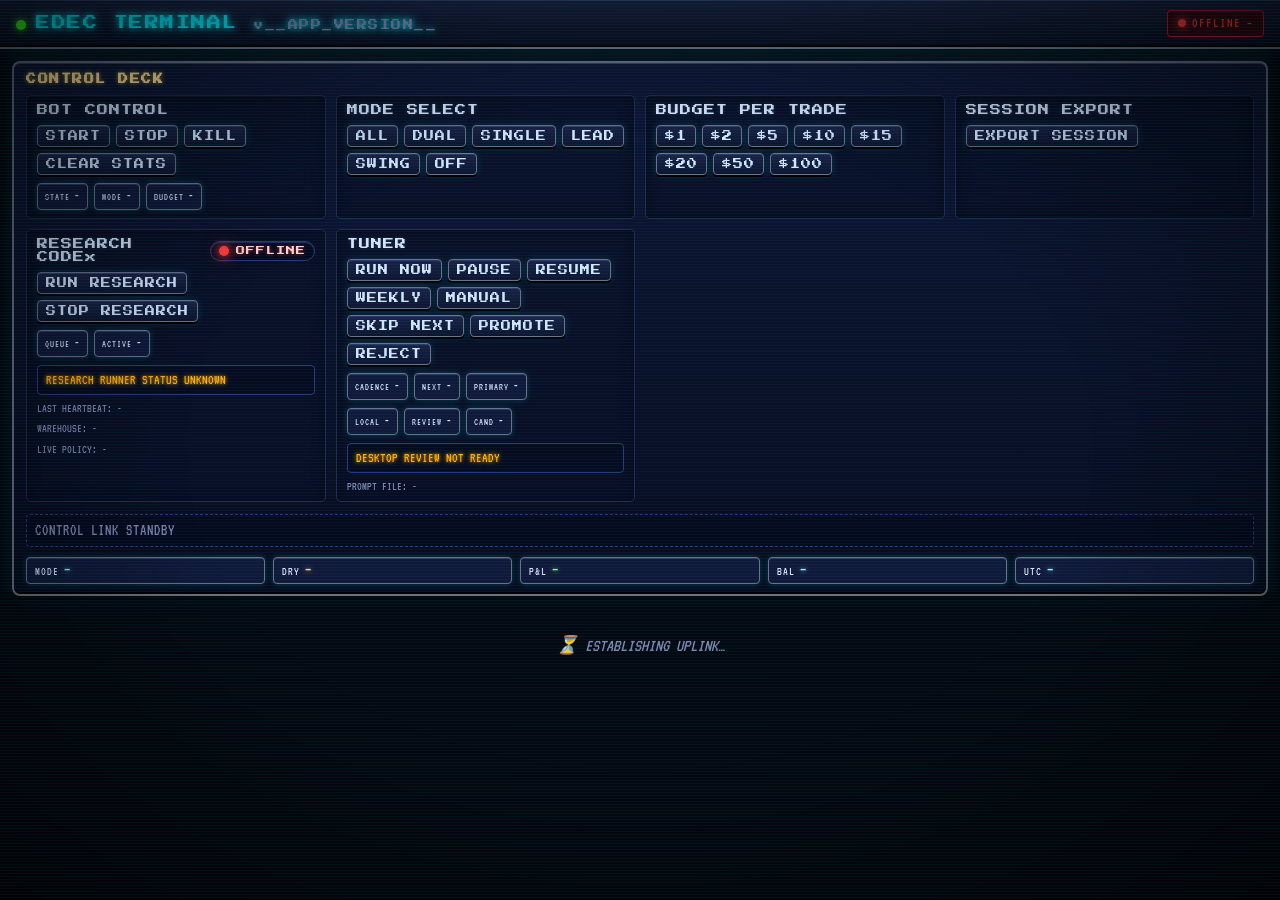
==== commit c89137ed: "Make research reset act as stop" ====
--- a/edec_bot/bot/live_api_dashboard.html
+++ b/edec_bot/bot/live_api_dashboard.html
@@ -950,7 +950,7 @@
           </div>
           <div class="control-row">
             <button type="button" class="ctl-btn" data-action="research_run_now">RUN RESEARCH</button>
-            <button type="button" class="ctl-btn warn" data-action="research_reset_runner">RESET RESEARCH</button>
+            <button type="button" class="ctl-btn warn" data-action="research_reset_runner">STOP RESEARCH</button>
           </div>
           <div class="control-readout">
             <div class="readout-pill"><span class="lbl">QUEUE</span><span id="codex-queue">-</span></div>
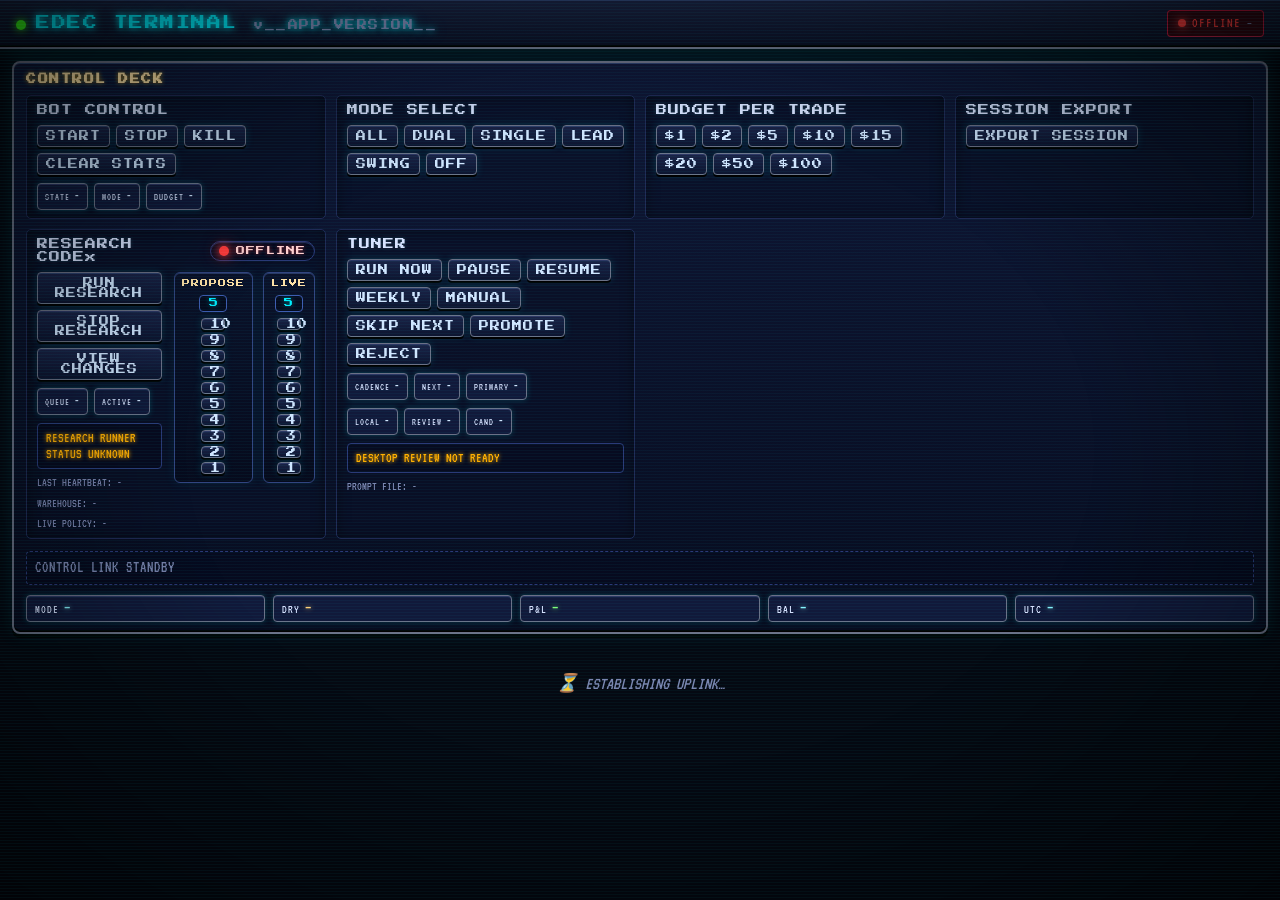
==== commit ea70dcbc: "Add research popup and aggressiveness sliders" ====
--- a/edec_bot/bot/live_api_dashboard.html
+++ b/edec_bot/bot/live_api_dashboard.html
@@ -281,6 +281,197 @@
   .control-path.pending {
     color: #ffe3a6;
     text-shadow: 0 0 4px rgba(255,176,0,0.3);
+  }
+  .research-layout {
+    display: grid;
+    grid-template-columns: minmax(0, 1fr) auto;
+    gap: 12px;
+    align-items: start;
+  }
+  .research-main {
+    min-width: 0;
+  }
+  .research-side {
+    display: flex;
+    gap: 10px;
+    align-items: flex-end;
+  }
+  .synth-slider {
+    display: flex;
+    flex-direction: column;
+    align-items: center;
+    gap: 6px;
+    padding: 6px 7px 8px;
+    border: 1px solid #314580;
+    border-radius: 6px;
+    background: linear-gradient(180deg, rgba(10, 18, 42, 0.95), rgba(6, 10, 28, 0.95));
+    box-shadow: inset 0 1px 0 rgba(44, 56, 101, 0.9), 0 0 12px rgba(0, 240, 255, 0.08);
+  }
+  .synth-slider-label {
+    color: #ffe3a6;
+    font-family: "Press Start 2P", "VT323", monospace;
+    font-size: 8px;
+    letter-spacing: 1px;
+    text-align: center;
+  }
+  .synth-slider-value {
+    min-width: 28px;
+    padding: 2px 5px;
+    border: 1px solid #3e5db1;
+    border-radius: 4px;
+    background: rgba(6, 12, 30, 0.92);
+    color: var(--neon-cyan);
+    text-align: center;
+    font-family: "Press Start 2P", "VT323", monospace;
+    font-size: 9px;
+    text-shadow: 0 0 5px rgba(0, 240, 255, 0.45);
+  }
+  .synth-slider-track {
+    display: flex;
+    flex-direction: column-reverse;
+    gap: 4px;
+  }
+  .synth-slider-step {
+    width: 24px;
+    height: 12px;
+    padding: 0;
+    min-width: 0;
+    border-radius: 3px;
+    font-size: 0;
+    line-height: 0;
+  }
+  .synth-slider-step.active {
+    color: transparent;
+    border-color: rgba(0, 240, 255, 0.9);
+    background: linear-gradient(180deg, rgba(0, 240, 255, 0.24), rgba(11, 24, 52, 0.98));
+    box-shadow: inset 0 1px 0 rgba(126, 241, 255, 0.5), 0 0 14px rgba(0, 240, 255, 0.35);
+  }
+  .synth-slider-step.active.warn {
+    border-color: rgba(255, 176, 0, 0.85);
+    background: linear-gradient(180deg, rgba(255, 176, 0, 0.22), rgba(32, 15, 6, 0.98));
+    box-shadow: inset 0 1px 0 rgba(255, 219, 133, 0.42), 0 0 14px rgba(255, 176, 0, 0.32);
+  }
+  .research-modal-overlay {
+    position: fixed;
+    inset: 0;
+    z-index: 1200;
+    display: none;
+    align-items: center;
+    justify-content: center;
+    padding: 24px 16px;
+    background: rgba(2, 4, 12, 0.72);
+    backdrop-filter: blur(2px);
+  }
+  .research-modal-overlay.open {
+    display: flex;
+  }
+  .research-modal {
+    width: min(920px, 100%);
+    max-height: min(88vh, 920px);
+    overflow: auto;
+    border: 2px solid var(--chrome-hi);
+    border-radius: 8px;
+    background: linear-gradient(180deg, #10183a 0%, #060a1e 100%);
+    box-shadow: inset 0 1px 0 #2c3865, inset 0 -2px 0 #000, 0 0 22px rgba(0, 240, 255, 0.14), 0 6px 0 #000;
+  }
+  .research-modal-head {
+    display: flex;
+    justify-content: space-between;
+    align-items: center;
+    gap: 10px;
+    padding: 10px 12px;
+    border-bottom: 1px solid #22325f;
+    background: linear-gradient(180deg, #1a2247 0%, #0d1532 100%);
+  }
+  .research-modal-title {
+    color: var(--neon-cyan);
+    font-family: "Press Start 2P", "VT323", monospace;
+    font-size: 11px;
+    letter-spacing: 1px;
+    text-shadow: 0 0 5px rgba(0, 240, 255, 0.45);
+  }
+  .research-modal-body {
+    padding: 12px;
+  }
+  .research-modal-grid {
+    display: grid;
+    grid-template-columns: repeat(4, minmax(0, 1fr));
+    gap: 8px;
+    margin-bottom: 10px;
+  }
+  .research-modal-stat {
+    padding: 7px 8px;
+    border: 1px solid #23315f;
+    border-radius: 4px;
+    background: rgba(7, 12, 29, 0.82);
+  }
+  .research-modal-stat .lbl {
+    display: block;
+    margin-bottom: 4px;
+    color: var(--text-dim);
+    font-size: 10px;
+    letter-spacing: 1px;
+  }
+  .research-modal-stat .val {
+    color: var(--text);
+    font-size: 16px;
+    font-variant-numeric: tabular-nums;
+  }
+  .research-modal-summary,
+  .research-modal-list,
+  .research-modal-table-wrap {
+    margin-top: 10px;
+    padding: 8px 9px;
+    border: 1px solid #23315f;
+    border-radius: 4px;
+    background: rgba(7, 12, 29, 0.82);
+  }
+  .research-modal-section-title {
+    margin: 0 0 8px 0;
+    color: #ffe3a6;
+    font-family: "Press Start 2P", "VT323", monospace;
+    font-size: 9px;
+    letter-spacing: 1px;
+  }
+  .research-modal-summary-text {
+    color: var(--text);
+    font-size: 16px;
+    line-height: 1.2;
+  }
+  .research-modal-table {
+    width: 100%;
+    border-collapse: collapse;
+    font-size: 15px;
+  }
+  .research-modal-table th,
+  .research-modal-table td {
+    padding: 6px 5px;
+    text-align: left;
+    vertical-align: top;
+    border-bottom: 1px solid rgba(49, 69, 128, 0.45);
+  }
+  .research-modal-table th {
+    color: var(--text-dim);
+    font-size: 11px;
+    letter-spacing: 1px;
+  }
+  .research-modal-code {
+    color: var(--neon-cyan);
+    font-size: 14px;
+    word-break: break-word;
+  }
+  .research-modal-list ul {
+    margin: 0;
+    padding-left: 18px;
+  }
+  .research-modal-list li {
+    margin: 0 0 4px 0;
+  }
+  .research-modal-foot {
+    display: flex;
+    justify-content: flex-end;
+    gap: 8px;
+    padding: 10px 12px 12px;
   }
   .codex-led-cluster {
     display: inline-flex;
@@ -948,18 +1139,57 @@
               <span id="codex-led-label" class="codex-led-label">OFFLINE</span>
             </div>
           </div>
-          <div class="control-row">
-            <button type="button" class="ctl-btn" data-action="research_run_now">RUN RESEARCH</button>
-            <button type="button" class="ctl-btn warn" data-action="research_reset_runner">STOP RESEARCH</button>
+          <div class="research-layout">
+            <div class="research-main">
+              <div class="control-row">
+                <button type="button" class="ctl-btn" data-action="research_run_now">RUN RESEARCH</button>
+                <button type="button" class="ctl-btn warn" data-action="research_reset_runner">STOP RESEARCH</button>
+                <button id="btn-research-view" type="button" class="ctl-btn">VIEW CHANGES</button>
+              </div>
+              <div class="control-readout">
+                <div class="readout-pill"><span class="lbl">QUEUE</span><span id="codex-queue">-</span></div>
+                <div class="readout-pill"><span class="lbl">ACTIVE</span><span id="codex-active">-</span></div>
+              </div>
+              <div id="codex-note" class="control-note pending">RESEARCH RUNNER STATUS UNKNOWN</div>
+              <div id="codex-meta" class="control-path">LAST HEARTBEAT: -</div>
+              <div id="codex-warehouse" class="control-path">WAREHOUSE: -</div>
+              <div id="codex-live" class="control-path">LIVE POLICY: -</div>
+            </div>
+            <div class="research-side">
+              <div class="synth-slider">
+                <div class="synth-slider-label">PROPOSE</div>
+                <div id="proposal-aggr-value" class="synth-slider-value">5</div>
+                <div id="proposal-aggr-slider" class="synth-slider-track">
+                  <button type="button" class="ctl-btn synth-slider-step" data-action="research_set_proposal_aggressiveness" data-value="1">1</button>
+                  <button type="button" class="ctl-btn synth-slider-step" data-action="research_set_proposal_aggressiveness" data-value="2">2</button>
+                  <button type="button" class="ctl-btn synth-slider-step" data-action="research_set_proposal_aggressiveness" data-value="3">3</button>
+                  <button type="button" class="ctl-btn synth-slider-step" data-action="research_set_proposal_aggressiveness" data-value="4">4</button>
+                  <button type="button" class="ctl-btn synth-slider-step" data-action="research_set_proposal_aggressiveness" data-value="5">5</button>
+                  <button type="button" class="ctl-btn synth-slider-step" data-action="research_set_proposal_aggressiveness" data-value="6">6</button>
+                  <button type="button" class="ctl-btn synth-slider-step" data-action="research_set_proposal_aggressiveness" data-value="7">7</button>
+                  <button type="button" class="ctl-btn synth-slider-step" data-action="research_set_proposal_aggressiveness" data-value="8">8</button>
+                  <button type="button" class="ctl-btn synth-slider-step" data-action="research_set_proposal_aggressiveness" data-value="9">9</button>
+                  <button type="button" class="ctl-btn synth-slider-step" data-action="research_set_proposal_aggressiveness" data-value="10">10</button>
+                </div>
+              </div>
+              <div class="synth-slider">
+                <div class="synth-slider-label">LIVE</div>
+                <div id="live-aggr-value" class="synth-slider-value">5</div>
+                <div id="live-aggr-slider" class="synth-slider-track">
+                  <button type="button" class="ctl-btn synth-slider-step warn" data-action="research_set_live_aggressiveness" data-value="1">1</button>
+                  <button type="button" class="ctl-btn synth-slider-step warn" data-action="research_set_live_aggressiveness" data-value="2">2</button>
+                  <button type="button" class="ctl-btn synth-slider-step warn" data-action="research_set_live_aggressiveness" data-value="3">3</button>
+                  <button type="button" class="ctl-btn synth-slider-step warn" data-action="research_set_live_aggressiveness" data-value="4">4</button>
+                  <button type="button" class="ctl-btn synth-slider-step warn" data-action="research_set_live_aggressiveness" data-value="5">5</button>
+                  <button type="button" class="ctl-btn synth-slider-step warn" data-action="research_set_live_aggressiveness" data-value="6">6</button>
+                  <button type="button" class="ctl-btn synth-slider-step warn" data-action="research_set_live_aggressiveness" data-value="7">7</button>
+                  <button type="button" class="ctl-btn synth-slider-step warn" data-action="research_set_live_aggressiveness" data-value="8">8</button>
+                  <button type="button" class="ctl-btn synth-slider-step warn" data-action="research_set_live_aggressiveness" data-value="9">9</button>
+                  <button type="button" class="ctl-btn synth-slider-step warn" data-action="research_set_live_aggressiveness" data-value="10">10</button>
+                </div>
+              </div>
+            </div>
           </div>
-          <div class="control-readout">
-            <div class="readout-pill"><span class="lbl">QUEUE</span><span id="codex-queue">-</span></div>
-            <div class="readout-pill"><span class="lbl">ACTIVE</span><span id="codex-active">-</span></div>
-          </div>
-          <div id="codex-note" class="control-note pending">RESEARCH RUNNER STATUS UNKNOWN</div>
-          <div id="codex-meta" class="control-path">LAST HEARTBEAT: -</div>
-          <div id="codex-warehouse" class="control-path">WAREHOUSE: -</div>
-          <div id="codex-live" class="control-path">LIVE POLICY: -</div>
         </div>
         <div class="control-block">
           <span class="head">TUNER</span>
@@ -997,6 +1227,48 @@
       </div>
     </div>
   </section>
+
+  <div id="research-modal-overlay" class="research-modal-overlay" aria-hidden="true">
+    <div class="research-modal" role="dialog" aria-modal="true" aria-labelledby="research-modal-title">
+      <div class="research-modal-head">
+        <div id="research-modal-title" class="research-modal-title">DAILY LOCAL CANDIDATE</div>
+        <button id="btn-research-modal-close-top" type="button" class="ctl-btn">CLOSE</button>
+      </div>
+      <div class="research-modal-body">
+        <div class="research-modal-grid">
+          <div class="research-modal-stat"><span class="lbl">CANDIDATE</span><span id="research-modal-candidate-id" class="val">—</span></div>
+          <div class="research-modal-stat"><span class="lbl">STATUS</span><span id="research-modal-status" class="val">—</span></div>
+          <div class="research-modal-stat"><span class="lbl">GENERATED</span><span id="research-modal-generated" class="val">—</span></div>
+          <div class="research-modal-stat"><span class="lbl">CHANGES</span><span id="research-modal-change-count" class="val">0</span></div>
+          <div class="research-modal-stat"><span class="lbl">CLOSED</span><span id="research-modal-closed" class="val">—</span></div>
+          <div class="research-modal-stat"><span class="lbl">WIN RATE</span><span id="research-modal-win-rate" class="val">—</span></div>
+          <div class="research-modal-stat"><span class="lbl">P&amp;L</span><span id="research-modal-pnl" class="val">—</span></div>
+          <div class="research-modal-stat"><span class="lbl">TOP CHANGES</span><span id="research-modal-top-changes" class="val">—</span></div>
+        </div>
+        <div class="research-modal-summary">
+          <div class="research-modal-section-title">SUMMARY</div>
+          <div id="research-modal-summary" class="research-modal-summary-text">No daily local candidate has been generated yet.</div>
+        </div>
+        <div class="research-modal-table-wrap">
+          <div class="research-modal-section-title">PROPOSED CHANGES</div>
+          <div id="research-modal-changes"></div>
+        </div>
+        <div class="research-modal-list">
+          <div class="research-modal-section-title">ADVISORIES</div>
+          <div id="research-modal-advisories"></div>
+        </div>
+        <div class="research-modal-list">
+          <div class="research-modal-section-title">NO-CHANGE REASONS</div>
+          <div id="research-modal-no-change"></div>
+        </div>
+      </div>
+      <div class="research-modal-foot">
+        <button id="btn-research-modal-promote" type="button" class="ctl-btn">PROMOTE</button>
+        <button id="btn-research-modal-reject" type="button" class="ctl-btn warn">REJECT</button>
+        <button id="btn-research-modal-close" type="button" class="ctl-btn">CLOSE</button>
+      </div>
+    </div>
+  </div>
 
   <main id="stack" class="stack">
     <div id="loading" class="nodata">⏳ ESTABLISHING UPLINK…</div>
@@ -1074,6 +1346,12 @@
     return text.length >= 16 ? text.slice(5, 16).replace("T", " ") : text;
   };
   const escapeHtml = (s) => String(s ?? "").replace(/[&<>"]/g, c => ({"&":"&amp;","<":"&lt;",">":"&gt;",'"':"&quot;"}[c]));
+  const fmtModalValue = (value) => {
+    if (Array.isArray(value)) return escapeHtml(value.join(", "));
+    if (value == null || value === "") return "—";
+    if (typeof value === "number") return Number.isInteger(value) ? String(value) : value.toFixed(4);
+    return escapeHtml(String(value));
+  };
 
   // Skip innerHTML if the rendered key matches the previous frame.
   // Prevents LED-blink restarts and DOM thrash when nothing changed.
@@ -1147,8 +1425,10 @@
     const queuedJob = codex.next_queued_job || null;
     const queueDepth = Number(codex.queue_depth || 0);
     const heartbeatMs = parseTimeMs(codex.last_heartbeat_at);
+    const progressMs = parseTimeMs(activeRun && activeRun.progress_at);
     const queueMs = parseTimeMs(queuedJob && queuedJob.requested_at);
     const heartbeatAge = heartbeatMs == null ? null : Math.max(0, now - heartbeatMs);
+    const progressAge = progressMs == null ? null : Math.max(0, now - progressMs);
     const queueAge = queueMs == null ? null : Math.max(0, now - queueMs);
     const heartbeatFresh = heartbeatAge != null && heartbeatAge <= CODEX_HEARTBEAT_FRESH_MS;
     const heartbeatRecent = heartbeatAge != null && heartbeatAge <= CODEX_HEARTBEAT_STALE_MS;
@@ -1156,14 +1436,20 @@
     const activePhase = String((activeRun && activeRun.phase) || "").trim();
     const activeDetail = String((activeRun && activeRun.detail) || "").trim();
     const activeLabel = activePhase ? activePhase.toUpperCase() : String(activeRun && activeRun.job_type || "").replaceAll("_", " ").toUpperCase();
+    const activeHeartbeatAge = heartbeatAge == null
+      ? progressAge
+      : progressAge == null
+        ? heartbeatAge
+        : Math.min(heartbeatAge, progressAge);
+    const activeHeartbeatRecent = activeHeartbeatAge != null && activeHeartbeatAge <= CODEX_HEARTBEAT_STALE_MS;
 
     if (activeRun && activeRun.job_type) {
-      if (!heartbeatRecent) {
+      if (!activeHeartbeatRecent) {
         return {
           state: "issue",
           label: "ISSUE",
           note: `RUNNER HEARTBEAT STALE DURING ${activeLabel || "ACTIVE JOB"}. CHECK CODEx RUNNER.`,
-          meta: `STARTED ${fmtShortStamp(activeRun.started_at)} | LAST HEARTBEAT ${fmtAgeCompact(heartbeatAge)} AGO${activeDetail ? ` | ${activeDetail.toUpperCase()}` : ""}`,
+          meta: `STARTED ${fmtShortStamp(activeRun.started_at)} | LAST HEARTBEAT ${fmtAgeCompact(activeHeartbeatAge)} AGO${activeDetail ? ` | ${activeDetail.toUpperCase()}` : ""}`,
           noteClass: "err",
         };
       }
@@ -1171,8 +1457,8 @@
         state: "thinking",
         label: "THINKING",
         note: `PROCESSING ${activeLabel}`,
-        meta: `STARTED ${fmtShortStamp(activeRun.started_at)} | HEARTBEAT ${fmtAgeCompact(heartbeatAge)} AGO${activeDetail ? ` | ${activeDetail.toUpperCase()}` : ""}`,
-        pulseToken: codex.last_heartbeat_at || activeRun.progress_at || activeRun.started_at || activeRun.run_id || "active",
+        meta: `STARTED ${fmtShortStamp(activeRun.started_at)} | HEARTBEAT ${fmtAgeCompact(activeHeartbeatAge)} AGO${activeDetail ? ` | ${activeDetail.toUpperCase()}` : ""}`,
+        pulseToken: activeRun.progress_at || codex.last_heartbeat_at || activeRun.started_at || activeRun.run_id || "active",
         noteClass: "ready",
       };
     }
@@ -1369,6 +1655,7 @@
 
   let controlBusy = false;
   let lastState = null;
+  let researchModalOpen = false;
   async function sendControl(action, value) {
     action = (action || "").trim();
     if (!action) {
@@ -1410,6 +1697,107 @@
       }
     }
   }
+  function controlValue(target) {
+    const rawJson = target.getAttribute("data-value-json");
+    if (rawJson) {
+      try {
+        return JSON.parse(rawJson);
+      } catch (_err) {
+        return null;
+      }
+    }
+    return target.getAttribute("data-value");
+  }
+  function openResearchModal() {
+    researchModalOpen = true;
+    renderResearchModal((lastState && lastState.codex) || {});
+    const overlay = $("research-modal-overlay");
+    if (overlay) {
+      overlay.classList.add("open");
+      overlay.setAttribute("aria-hidden", "false");
+    }
+  }
+  function closeResearchModal() {
+    researchModalOpen = false;
+    const overlay = $("research-modal-overlay");
+    if (overlay) {
+      overlay.classList.remove("open");
+      overlay.setAttribute("aria-hidden", "true");
+    }
+  }
+  function renderResearchSlider(groupId, valueId, action, level, warn) {
+    const levelNum = Math.max(1, Math.min(10, Number(level || 5)));
+    setText($(valueId), String(levelNum));
+    document.querySelectorAll(`#${groupId} .synth-slider-step`).forEach((btn) => {
+      const active = Number(btn.dataset.value || 0) === levelNum;
+      setClassList(btn, "active", active);
+      setClassList(btn, "warn", !!warn);
+      btn.dataset.action = action;
+    });
+  }
+  function renderResearchModal(codex) {
+    const detail = (codex && codex.daily_local_candidate_details) || {};
+    const data = detail.data || {};
+    const changes = Array.isArray(detail.changes) ? detail.changes : [];
+    const advisories = Array.isArray(detail.advisories) ? detail.advisories : [];
+    const noChange = Array.isArray(detail.no_change) ? detail.no_change : [];
+    const candidateId = String(detail.candidate_id || "").trim();
+    const status = String(detail.status || "none").toUpperCase();
+    const ready = String(detail.status || "").toLowerCase() === "ready" && !!candidateId;
+    setText($("research-modal-candidate-id"), candidateId || "NONE");
+    setText($("research-modal-status"), status);
+    setText($("research-modal-generated"), fmtShortStamp(detail.generated_at));
+    setText($("research-modal-change-count"), String(Number(detail.change_count || changes.length || 0)));
+    setText($("research-modal-closed"), String(Number(data.closed || 0)));
+    setText($("research-modal-win-rate"), data.win_pct == null ? "—" : `${Number(data.win_pct).toFixed(1)}%`);
+    setText($("research-modal-pnl"), data.total_pnl == null ? "—" : `$${Number(data.total_pnl).toFixed(4)}`);
+    setText($("research-modal-top-changes"), (detail.top_changes || []).join(", ") || "NONE");
+    setText($("research-modal-summary"), String(detail.summary || "No daily local candidate has been generated yet."));
+    const changeRows = changes.length
+      ? `
+        <table class="research-modal-table">
+          <thead>
+            <tr><th>PATH</th><th>CURRENT</th><th>RECOMMENDED</th><th>EVIDENCE</th></tr>
+          </thead>
+          <tbody>
+            ${changes.map((change) => `
+              <tr>
+                <td class="research-modal-code">${escapeHtml(change.path || "—")}</td>
+                <td>${fmtModalValue(change.current)}</td>
+                <td>${fmtModalValue(change.recommended)}</td>
+                <td>${escapeHtml(change.evidence || "—")}</td>
+              </tr>
+            `).join("")}
+          </tbody>
+        </table>
+      `
+      : `<div class="research-modal-summary-text">No proposed config deltas in the current daily local candidate.</div>`;
+    cachedSet($("research-modal-changes"), JSON.stringify(changes), changeRows);
+    cachedSet(
+      $("research-modal-advisories"),
+      JSON.stringify(advisories),
+      advisories.length
+        ? `<ul>${advisories.map((item) => `<li>${escapeHtml(item)}</li>`).join("")}</ul>`
+        : `<div class="research-modal-summary-text">No advisories.</div>`
+    );
+    cachedSet(
+      $("research-modal-no-change"),
+      JSON.stringify(noChange),
+      noChange.length
+        ? `<ul>${noChange.map((item) => `<li>${escapeHtml(item)}</li>`).join("")}</ul>`
+        : `<div class="research-modal-summary-text">No no-change reasons recorded.</div>`
+    );
+    setDisabled($("btn-research-modal-promote"), controlBusy || !ready);
+    setDisabled($("btn-research-modal-reject"), controlBusy || !ready);
+    $("btn-research-modal-promote").onclick = () => {
+      if (!ready) return;
+      sendControl("tuner_promote_latest", { candidate_id: candidateId });
+    };
+    $("btn-research-modal-reject").onclick = () => {
+      if (!ready) return;
+      sendControl("tuner_reject_latest", { candidate_id: candidateId });
+    };
+  }
   function bindControls() {
     document.querySelectorAll(".ctl-btn[data-action]").forEach((btn) => {
       btn.addEventListener("click", (event) => {
@@ -1417,9 +1805,24 @@
         const target = event.currentTarget;
         sendControl(
           target.getAttribute("data-action"),
-          target.getAttribute("data-value")
+          controlValue(target)
         );
       });
+    });
+    $("btn-research-view")?.addEventListener("click", (event) => {
+      event.preventDefault();
+      openResearchModal();
+    });
+    $("btn-research-modal-close")?.addEventListener("click", (event) => {
+      event.preventDefault();
+      closeResearchModal();
+    });
+    $("btn-research-modal-close-top")?.addEventListener("click", (event) => {
+      event.preventDefault();
+      closeResearchModal();
+    });
+    $("research-modal-overlay")?.addEventListener("click", (event) => {
+      if (event.target === $("research-modal-overlay")) closeResearchModal();
     });
   }
 
@@ -1808,6 +2211,8 @@
     const dailyLocal = tuner.daily_local_candidate || {};
     const weeklyReview = tuner.weekly_review_bundle || {};
     const weeklyReviewPaths = weeklyReview.paths || {};
+    const researchControls = codex.research_controls || {};
+    const dailyCandidateDetails = codex.daily_local_candidate_details || {};
     setText(
       $("tuner-daily"),
       `${String(tuner.daily_local_last_result || dailyLocal.last_result || "—").toUpperCase()} / ${String(dailyLocal.status || "—").toUpperCase()}`
@@ -1854,6 +2259,29 @@
     setClassList($("btn-tuner-resume"), "active", tuner.schedule_enabled !== false);
     setClassList($("btn-tuner-weekly"), "active", tuner.cadence === "weekly");
     setClassList($("btn-tuner-manual"), "active", tuner.cadence === "manual");
+    renderResearchSlider(
+      "proposal-aggr-slider",
+      "proposal-aggr-value",
+      "research_set_proposal_aggressiveness",
+      researchControls.proposal_aggressiveness_level || 5,
+      false
+    );
+    renderResearchSlider(
+      "live-aggr-slider",
+      "live-aggr-value",
+      "research_set_live_aggressiveness",
+      researchControls.live_aggressiveness_level || 5,
+      true
+    );
+    setDisabled($("btn-research-view"), false);
+    setClassList(
+      $("btn-research-view"),
+      "active",
+      String((dailyCandidateDetails.status || "")).toLowerCase() === "ready"
+    );
+    if (researchModalOpen) {
+      renderResearchModal(codex);
+    }
     syncControlButtons(controls);
     if (!controlBusy) {
       const statusText = controls.last_message || "CONTROL LINK STANDBY";
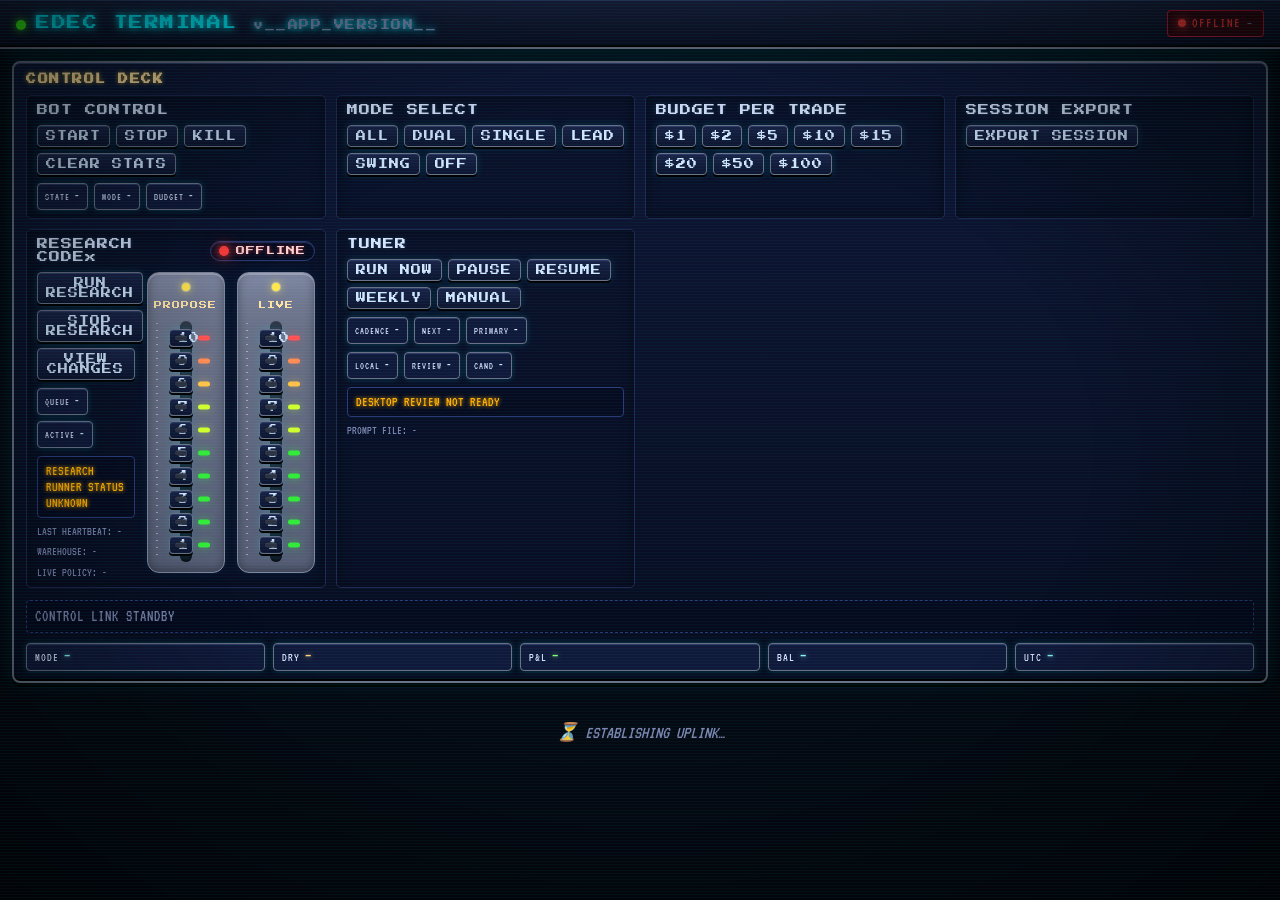
==== commit f38f5ae7: "Polish research panel controls" ====
--- a/edec_bot/bot/live_api_dashboard.html
+++ b/edec_bot/bot/live_api_dashboard.html
@@ -215,6 +215,15 @@
   .control-head-row .head {
     margin-bottom: 0;
   }
+  .research-head-row {
+    justify-content: flex-start;
+  }
+  .control-head-inline {
+    display: inline-flex;
+    align-items: center;
+    gap: 8px;
+    min-width: 0;
+  }
   .control-row {
     display: flex;
     gap: 6px;
@@ -293,19 +302,24 @@
   }
   .research-side {
     display: flex;
-    gap: 10px;
-    align-items: flex-end;
+    gap: 12px;
+    align-items: stretch;
   }
   .synth-slider {
     display: flex;
     flex-direction: column;
     align-items: center;
-    gap: 6px;
-    padding: 6px 7px 8px;
-    border: 1px solid #314580;
-    border-radius: 6px;
-    background: linear-gradient(180deg, rgba(10, 18, 42, 0.95), rgba(6, 10, 28, 0.95));
-    box-shadow: inset 0 1px 0 rgba(44, 56, 101, 0.9), 0 0 12px rgba(0, 240, 255, 0.08);
+    gap: 8px;
+    width: 78px;
+    padding: 10px 10px 8px;
+    border: 1px solid #7f86a0;
+    border-radius: 12px;
+    background: linear-gradient(180deg, #8088a4 0%, #727992 8%, #697087 18%, #555c74 100%);
+    box-shadow:
+      inset 0 2px 0 rgba(255,255,255,0.25),
+      inset 0 -3px 10px rgba(0,0,0,0.32),
+      0 0 12px rgba(0, 240, 255, 0.06);
+    position: relative;
   }
   .synth-slider-label {
     color: #ffe3a6;
@@ -313,43 +327,130 @@
     font-size: 8px;
     letter-spacing: 1px;
     text-align: center;
-  }
-  .synth-slider-value {
-    min-width: 28px;
-    padding: 2px 5px;
-    border: 1px solid #3e5db1;
-    border-radius: 4px;
-    background: rgba(6, 12, 30, 0.92);
-    color: var(--neon-cyan);
-    text-align: center;
-    font-family: "Press Start 2P", "VT323", monospace;
-    font-size: 9px;
-    text-shadow: 0 0 5px rgba(0, 240, 255, 0.45);
+    margin-top: 2px;
+  }
+  .synth-slider-light {
+    width: 8px;
+    height: 8px;
+    border-radius: 50%;
+    background: #ffe74c;
+    box-shadow: 0 0 8px rgba(255, 231, 76, 0.85), 0 0 1px 1px rgba(255,255,255,0.4);
   }
   .synth-slider-track {
+    position: relative;
     display: flex;
     flex-direction: column-reverse;
-    gap: 4px;
+    gap: 5px;
+    width: 34px;
+    padding: 10px 0;
+  }
+  .synth-slider-track::before {
+    content: "";
+    position: absolute;
+    left: 50%;
+    top: 2px;
+    bottom: 2px;
+    width: 12px;
+    transform: translateX(-50%);
+    border-radius: 8px;
+    background: linear-gradient(180deg, #2e3445 0%, #111521 100%);
+    box-shadow: inset 0 1px 2px rgba(255,255,255,0.06), inset 0 -1px 2px rgba(0,0,0,0.55);
+  }
+  .synth-slider-track::after {
+    content: "";
+    position: absolute;
+    left: -13px;
+    top: 4px;
+    bottom: 4px;
+    width: 2px;
+    border-radius: 2px;
+    background: repeating-linear-gradient(
+      to bottom,
+      rgba(255,255,255,0.65) 0 1px,
+      transparent 1px 7px
+    );
+    opacity: 0.65;
   }
   .synth-slider-step {
+    position: relative;
     width: 24px;
-    height: 12px;
+    height: 18px;
     padding: 0;
     min-width: 0;
-    border-radius: 3px;
+    border-radius: 4px;
+    border: 0;
+    background: transparent;
+    box-shadow: none;
     font-size: 0;
     line-height: 0;
   }
-  .synth-slider-step.active {
-    color: transparent;
-    border-color: rgba(0, 240, 255, 0.9);
-    background: linear-gradient(180deg, rgba(0, 240, 255, 0.24), rgba(11, 24, 52, 0.98));
-    box-shadow: inset 0 1px 0 rgba(126, 241, 255, 0.5), 0 0 14px rgba(0, 240, 255, 0.35);
-  }
-  .synth-slider-step.active.warn {
-    border-color: rgba(255, 176, 0, 0.85);
-    background: linear-gradient(180deg, rgba(255, 176, 0, 0.22), rgba(32, 15, 6, 0.98));
-    box-shadow: inset 0 1px 0 rgba(255, 219, 133, 0.42), 0 0 14px rgba(255, 176, 0, 0.32);
+  .synth-slider-step::before {
+    content: "";
+    position: absolute;
+    right: -18px;
+    top: 50%;
+    width: 12px;
+    height: 5px;
+    transform: translateY(-50%);
+    border-radius: 999px;
+    box-shadow: 0 0 6px rgba(0,0,0,0.22);
+  }
+  .synth-slider-step::after {
+    content: "";
+    position: absolute;
+    left: 50%;
+    top: 50%;
+    width: 12px;
+    height: 5px;
+    transform: translate(-50%, -50%);
+    border-radius: 999px;
+    background: #2b3142;
+    box-shadow: inset 0 1px 0 rgba(255,255,255,0.08), 0 0 0 1px rgba(17,21,31,0.45);
+  }
+  .synth-slider-step:nth-child(1)::before,
+  .synth-slider-step:nth-child(2)::before,
+  .synth-slider-step:nth-child(3)::before,
+  .synth-slider-step:nth-child(4)::before,
+  .synth-slider-step:nth-child(5)::before {
+    background: #32ea37;
+    box-shadow: 0 0 8px rgba(50, 234, 55, 0.5);
+  }
+  .synth-slider-step:nth-child(6)::before,
+  .synth-slider-step:nth-child(7)::before {
+    background: #cfff2d;
+    box-shadow: 0 0 8px rgba(207, 255, 45, 0.45);
+  }
+  .synth-slider-step:nth-child(8)::before {
+    background: #ffc247;
+    box-shadow: 0 0 8px rgba(255, 194, 71, 0.45);
+  }
+  .synth-slider-step:nth-child(9)::before {
+    background: #ff8b54;
+    box-shadow: 0 0 8px rgba(255, 139, 84, 0.45);
+  }
+  .synth-slider-step:nth-child(10)::before {
+    background: #ff5151;
+    box-shadow: 0 0 8px rgba(255, 81, 81, 0.45);
+  }
+  .synth-slider-step.active::after {
+    width: 30px;
+    height: 17px;
+    border-radius: 4px;
+    background:
+      linear-gradient(180deg, rgba(255,255,255,0.85) 0 6%, transparent 6% 94%, rgba(0,0,0,0.25) 94% 100%),
+      linear-gradient(180deg, #cfd3dd 0%, #7d8597 45%, #afb4c0 55%, #646b7f 100%);
+    box-shadow:
+      inset 0 1px 0 rgba(255,255,255,0.6),
+      inset 0 -1px 0 rgba(0,0,0,0.25),
+      0 1px 0 rgba(0,0,0,0.45),
+      0 2px 8px rgba(0,0,0,0.32);
+  }
+  .synth-slider-step.active.warn::after {
+    box-shadow:
+      inset 0 1px 0 rgba(255,255,255,0.6),
+      inset 0 -1px 0 rgba(0,0,0,0.25),
+      0 1px 0 rgba(0,0,0,0.45),
+      0 0 10px rgba(255,176,0,0.22);
   }
   .research-modal-overlay {
     position: fixed;
@@ -1132,11 +1233,13 @@
           </div>
         </div>
         <div class="control-block">
-          <div class="control-head-row">
-            <span class="head">RESEARCH CODEx</span>
-            <div id="codex-led-cluster" class="codex-led-cluster offline" title="Research runner status">
-              <span id="codex-led" class="codex-led" aria-hidden="true"></span>
-              <span id="codex-led-label" class="codex-led-label">OFFLINE</span>
+          <div class="control-head-row research-head-row">
+            <div class="control-head-inline">
+              <span class="head">RESEARCH CODEx</span>
+              <div id="codex-led-cluster" class="codex-led-cluster offline" title="Research runner status">
+                <span id="codex-led" class="codex-led" aria-hidden="true"></span>
+                <span id="codex-led-label" class="codex-led-label">OFFLINE</span>
+              </div>
             </div>
           </div>
           <div class="research-layout">
@@ -1157,8 +1260,8 @@
             </div>
             <div class="research-side">
               <div class="synth-slider">
+                <div class="synth-slider-light" aria-hidden="true"></div>
                 <div class="synth-slider-label">PROPOSE</div>
-                <div id="proposal-aggr-value" class="synth-slider-value">5</div>
                 <div id="proposal-aggr-slider" class="synth-slider-track">
                   <button type="button" class="ctl-btn synth-slider-step" data-action="research_set_proposal_aggressiveness" data-value="1">1</button>
                   <button type="button" class="ctl-btn synth-slider-step" data-action="research_set_proposal_aggressiveness" data-value="2">2</button>
@@ -1173,8 +1276,8 @@
                 </div>
               </div>
               <div class="synth-slider">
+                <div class="synth-slider-light" aria-hidden="true"></div>
                 <div class="synth-slider-label">LIVE</div>
-                <div id="live-aggr-value" class="synth-slider-value">5</div>
                 <div id="live-aggr-slider" class="synth-slider-track">
                   <button type="button" class="ctl-btn synth-slider-step warn" data-action="research_set_live_aggressiveness" data-value="1">1</button>
                   <button type="button" class="ctl-btn synth-slider-step warn" data-action="research_set_live_aggressiveness" data-value="2">2</button>
@@ -1199,9 +1302,6 @@
             <button id="btn-tuner-resume" type="button" class="ctl-btn" data-action="tuner_schedule_resume">RESUME</button>
             <button id="btn-tuner-weekly" type="button" class="ctl-btn" data-action="tuner_set_cadence" data-value="weekly">WEEKLY</button>
             <button id="btn-tuner-manual" type="button" class="ctl-btn" data-action="tuner_set_cadence" data-value="manual">MANUAL</button>
-            <button id="btn-tuner-skip" type="button" class="ctl-btn" data-action="tuner_skip_next">SKIP NEXT</button>
-            <button id="btn-tuner-promote" type="button" class="ctl-btn" data-action="tuner_promote_latest">PROMOTE</button>
-            <button id="btn-tuner-reject" type="button" class="ctl-btn warn" data-action="tuner_reject_latest">REJECT</button>
           </div>
           <div class="control-readout">
             <div class="readout-pill"><span class="lbl">CADENCE</span><span id="tuner-cadence">-</span></div>
@@ -1232,7 +1332,7 @@
     <div class="research-modal" role="dialog" aria-modal="true" aria-labelledby="research-modal-title">
       <div class="research-modal-head">
         <div id="research-modal-title" class="research-modal-title">DAILY LOCAL CANDIDATE</div>
-        <button id="btn-research-modal-close-top" type="button" class="ctl-btn">CLOSE</button>
+        <button id="btn-research-modal-close-top" type="button" class="ctl-btn" data-modal-close="research">CLOSE</button>
       </div>
       <div class="research-modal-body">
         <div class="research-modal-grid">
@@ -1265,7 +1365,7 @@
       <div class="research-modal-foot">
         <button id="btn-research-modal-promote" type="button" class="ctl-btn">PROMOTE</button>
         <button id="btn-research-modal-reject" type="button" class="ctl-btn warn">REJECT</button>
-        <button id="btn-research-modal-close" type="button" class="ctl-btn">CLOSE</button>
+        <button id="btn-research-modal-close" type="button" class="ctl-btn" data-modal-close="research">CLOSE</button>
       </div>
     </div>
   </div>
@@ -1725,14 +1825,17 @@
       overlay.setAttribute("aria-hidden", "true");
     }
   }
-  function renderResearchSlider(groupId, valueId, action, level, warn) {
+  function renderResearchSlider(groupId, action, level, warn) {
     const levelNum = Math.max(1, Math.min(10, Number(level || 5)));
-    setText($(valueId), String(levelNum));
+    const track = $(groupId);
+    setAttr(track, "data-level", String(levelNum));
     document.querySelectorAll(`#${groupId} .synth-slider-step`).forEach((btn) => {
       const active = Number(btn.dataset.value || 0) === levelNum;
       setClassList(btn, "active", active);
       setClassList(btn, "warn", !!warn);
       btn.dataset.action = action;
+      setAttr(btn, "aria-pressed", active ? "true" : "false");
+      setAttr(btn, "title", `${warn ? "Live" : "Propose"} aggressiveness ${btn.dataset.value}`);
     });
   }
   function renderResearchModal(codex) {
@@ -1813,16 +1916,22 @@
       event.preventDefault();
       openResearchModal();
     });
-    $("btn-research-modal-close")?.addEventListener("click", (event) => {
-      event.preventDefault();
-      closeResearchModal();
-    });
-    $("btn-research-modal-close-top")?.addEventListener("click", (event) => {
-      event.preventDefault();
-      closeResearchModal();
+    document.addEventListener("click", (event) => {
+      const closeBtn = event.target.closest("[data-modal-close='research']");
+      if (closeBtn) {
+        event.preventDefault();
+        event.stopPropagation();
+        closeResearchModal();
+      }
     });
     $("research-modal-overlay")?.addEventListener("click", (event) => {
       if (event.target === $("research-modal-overlay")) closeResearchModal();
+    });
+    document.addEventListener("keydown", (event) => {
+      if (event.key === "Escape" && researchModalOpen) {
+        event.preventDefault();
+        closeResearchModal();
+      }
     });
   }
 
@@ -2261,14 +2370,12 @@
     setClassList($("btn-tuner-manual"), "active", tuner.cadence === "manual");
     renderResearchSlider(
       "proposal-aggr-slider",
-      "proposal-aggr-value",
       "research_set_proposal_aggressiveness",
       researchControls.proposal_aggressiveness_level || 5,
       false
     );
     renderResearchSlider(
       "live-aggr-slider",
-      "live-aggr-value",
       "research_set_live_aggressiveness",
       researchControls.live_aggressiveness_level || 5,
       true
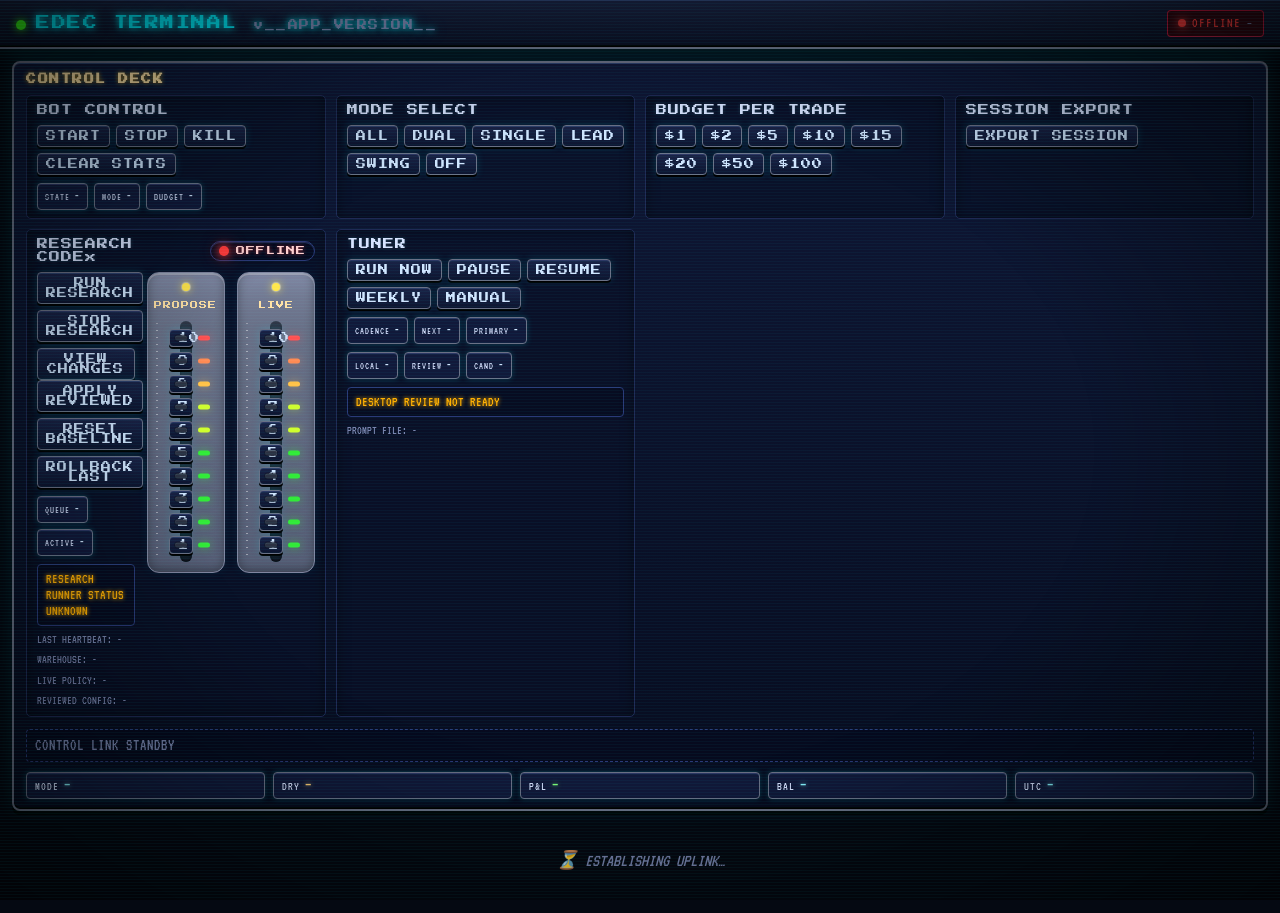
==== commit f17299dc: "Add HA reviewed config write-back flow" ====
--- a/edec_bot/bot/live_api_dashboard.html
+++ b/edec_bot/bot/live_api_dashboard.html
@@ -538,6 +538,17 @@
     color: var(--text);
     font-size: 16px;
     line-height: 1.2;
+  }
+  .research-modal-banner {
+    margin-bottom: 8px;
+    padding: 6px 8px;
+    border: 1px solid #355289;
+    border-radius: 4px;
+    background: rgba(9, 18, 46, 0.78);
+    color: #ffe3a6;
+    font-size: 12px;
+    letter-spacing: 1px;
+    text-shadow: 0 0 4px rgba(255, 176, 0, 0.25);
   }
   .research-modal-table {
     width: 100%;
@@ -1249,6 +1260,11 @@
                 <button type="button" class="ctl-btn warn" data-action="research_reset_runner">STOP RESEARCH</button>
                 <button id="btn-research-view" type="button" class="ctl-btn">VIEW CHANGES</button>
               </div>
+              <div class="control-row">
+                <button id="btn-reviewed-apply" type="button" class="ctl-btn" data-action="research_apply_reviewed_config">APPLY REVIEWED</button>
+                <button id="btn-reviewed-baseline" type="button" class="ctl-btn" data-action="research_reset_loose_baseline">RESET BASELINE</button>
+                <button id="btn-reviewed-rollback" type="button" class="ctl-btn warn" data-action="research_rollback_last_config">ROLLBACK LAST</button>
+              </div>
               <div class="control-readout">
                 <div class="readout-pill"><span class="lbl">QUEUE</span><span id="codex-queue">-</span></div>
                 <div class="readout-pill"><span class="lbl">ACTIVE</span><span id="codex-active">-</span></div>
@@ -1257,6 +1273,7 @@
               <div id="codex-meta" class="control-path">LAST HEARTBEAT: -</div>
               <div id="codex-warehouse" class="control-path">WAREHOUSE: -</div>
               <div id="codex-live" class="control-path">LIVE POLICY: -</div>
+              <div id="codex-reviewed" class="control-path">REVIEWED CONFIG: -</div>
             </div>
             <div class="research-side">
               <div class="synth-slider">
@@ -1347,6 +1364,7 @@
         </div>
         <div class="research-modal-summary">
           <div class="research-modal-section-title">SUMMARY</div>
+          <div id="research-modal-approved" class="research-modal-banner" hidden>APPROVED REVIEW PATCH PENDING APPLY.</div>
           <div id="research-modal-summary" class="research-modal-summary-text">No daily local candidate has been generated yet.</div>
         </div>
         <div class="research-modal-table-wrap">
@@ -1692,6 +1710,45 @@
     }
     return { text, state: "pending" };
   }
+  function describeReviewedConfig(codex) {
+    const approved = (codex && codex.approved_config) || {};
+    const receipt = (codex && codex.last_config_apply_receipt) || {};
+    const status = String(approved.status || "none").toLowerCase();
+    const approvalId = String(approved.approval_id || "").trim();
+    const sourceType = String(approved.source_type || "").replaceAll("_", " ").toUpperCase() || "REVIEW";
+    const sourceRef = String(approved.source_ref || "").trim();
+    if (!approved.enabled && status === "none") {
+      return { text: "REVIEWED CONFIG: DATA REPO MIRROR DISABLED.", state: "pending" };
+    }
+    if (status === "none") {
+      return { text: "REVIEWED CONFIG: NO APPROVED PATCH PUBLISHED.", state: "pending" };
+    }
+    if (status === "failed") {
+      return {
+        text: `REVIEWED CONFIG ISSUE: ${String(approved.summary || "FAILED TO READ APPROVAL.").toUpperCase()}`,
+        state: "err",
+      };
+    }
+    if (status === "conflict") {
+      const conflicts = Array.isArray(approved.conflict_paths) ? approved.conflict_paths : [];
+      const suffix = conflicts.length ? ` | CONFLICT ${conflicts.slice(0, 2).join(", ")}` : "";
+      return {
+        text: `REVIEWED CONFIG: ${approvalId || "PENDING"} ${sourceType}${sourceRef ? ` ${sourceRef}` : ""} | CONFLICT${suffix}`.trim(),
+        state: "err",
+      };
+    }
+    if (status === "applied") {
+      const stamp = fmtShortStamp(receipt.applied_at || approved.last_applied_at);
+      return {
+        text: `REVIEWED CONFIG: APPLIED ${approvalId || "APPROVAL"}${stamp !== "—" ? ` | ${stamp}` : ""}`,
+        state: "ready",
+      };
+    }
+    return {
+      text: `REVIEWED CONFIG: ${approvalId || "PENDING"} ${sourceType}${sourceRef ? ` ${sourceRef}` : ""} | ${String(approved.summary || "PENDING APPLY.").toUpperCase()}`.trim(),
+      state: "pending",
+    };
+  }
 
   // ----- Card rendering -----
   function ensureCard(coin) {
@@ -1840,6 +1897,7 @@
   }
   function renderResearchModal(codex) {
     const detail = (codex && codex.daily_local_candidate_details) || {};
+    const approved = (codex && codex.approved_config) || {};
     const data = detail.data || {};
     const changes = Array.isArray(detail.changes) ? detail.changes : [];
     const advisories = Array.isArray(detail.advisories) ? detail.advisories : [];
@@ -1856,6 +1914,14 @@
     setText($("research-modal-pnl"), data.total_pnl == null ? "—" : `$${Number(data.total_pnl).toFixed(4)}`);
     setText($("research-modal-top-changes"), (detail.top_changes || []).join(", ") || "NONE");
     setText($("research-modal-summary"), String(detail.summary || "No daily local candidate has been generated yet."));
+    const approvedBanner = $("research-modal-approved");
+    const reviewedPending = String(approved.status || "").toLowerCase() === "pending" && !!approved.matched_daily_candidate;
+    if (approvedBanner) {
+      approvedBanner.hidden = !reviewedPending;
+      approvedBanner.textContent = reviewedPending
+        ? `APPROVED REVIEW PATCH ${String(approved.approval_id || "").toUpperCase() || "PENDING"} MATCHES THIS DAILY CANDIDATE.`
+        : "";
+    }
     const changeRows = changes.length
       ? `
         <table class="research-modal-table">
@@ -2288,12 +2354,14 @@
     const codexMeta = $("codex-meta");
     const codexWarehouse = $("codex-warehouse");
     const codexLive = $("codex-live");
+    const codexReviewed = $("codex-reviewed");
     const codexStatus = describeCodexRunner(codex);
     const warehouseStatus = describeResearchWarehouse(codex, researchRuntime);
     const researchStatus = describeResearchRuntime(researchRuntime);
+    const reviewedStatus = describeReviewedConfig(codex);
     if (codexLedCluster) {
       codexLedCluster.className = `codex-led-cluster ${codexStatus.state}`;
-      setAttr(codexLedCluster, "title", `${codexStatus.note}\n${codexStatus.meta}\n${warehouseStatus.text}\n${researchStatus.text}`);
+      setAttr(codexLedCluster, "title", `${codexStatus.note}\n${codexStatus.meta}\n${warehouseStatus.text}\n${researchStatus.text}\n${reviewedStatus.text}`);
       if (researchStatus.pulseToken) {
         pulseCodexLed(codexLedCluster, researchStatus.pulseToken);
       } else if (codexStatus.pulseToken) {
@@ -2305,6 +2373,7 @@
     setText(codexMeta, codexStatus.meta);
     setText(codexWarehouse, warehouseStatus.text);
     setText(codexLive, researchStatus.text);
+    setText(codexReviewed, reviewedStatus.text);
     setClassList(codexNote, "ready", codexStatus.noteClass === "ready");
     setClassList(codexNote, "pending", codexStatus.noteClass === "pending");
     setClassList(codexNote, "err", codexStatus.noteClass === "err");
@@ -2313,6 +2382,9 @@
     }
     if (codexLive) {
       codexLive.className = `control-path ${researchStatus.state}`;
+    }
+    if (codexReviewed) {
+      codexReviewed.className = `control-path ${reviewedStatus.state}`;
     }
     setText($("tuner-cadence"), String(tuner.cadence || "—").toUpperCase());
     setText($("tuner-next"), tuner.next_auto_run_at ? String(tuner.next_auto_run_at).slice(5, 16).replace("T", " ") : "—");
@@ -2380,16 +2452,25 @@
       researchControls.live_aggressiveness_level || 5,
       true
     );
+    syncControlButtons(controls);
     setDisabled($("btn-research-view"), false);
     setClassList(
       $("btn-research-view"),
       "active",
       String((dailyCandidateDetails.status || "")).toLowerCase() === "ready"
     );
+    const approvedConfig = codex.approved_config || {};
+    const approvedPending = String(approvedConfig.status || "").toLowerCase() === "pending";
+    const approvedConflict = String(approvedConfig.status || "").toLowerCase() === "conflict";
+    setDisabled($("btn-reviewed-apply"), controlBusy || !approvedPending);
+    setClassList($("btn-reviewed-apply"), "active", approvedPending);
+    setDisabled($("btn-reviewed-baseline"), controlBusy);
+    setClassList($("btn-reviewed-baseline"), "active", false);
+    setDisabled($("btn-reviewed-rollback"), controlBusy);
+    setClassList($("btn-reviewed-rollback"), "active", approvedConflict);
     if (researchModalOpen) {
       renderResearchModal(codex);
     }
-    syncControlButtons(controls);
     if (!controlBusy) {
       const statusText = controls.last_message || "CONTROL LINK STANDBY";
       const statusClass = controls.last_ok == null ? "" : (controls.last_ok ? "ok" : "err");
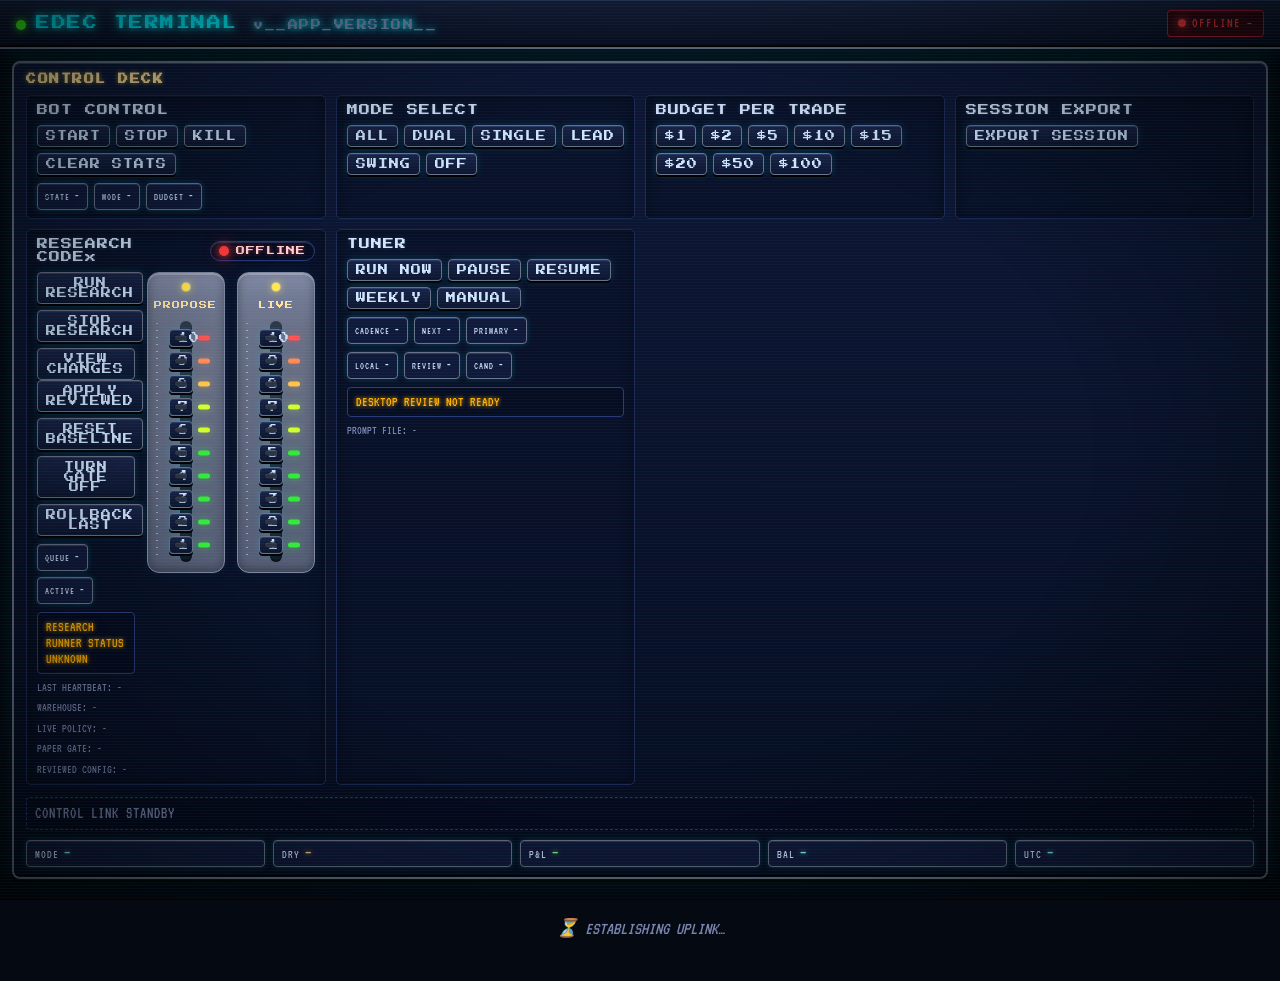
==== commit 3b95fba9: "Add paper gate dashboard toggle" ====
--- a/edec_bot/bot/live_api_dashboard.html
+++ b/edec_bot/bot/live_api_dashboard.html
@@ -1263,6 +1263,7 @@
               <div class="control-row">
                 <button id="btn-reviewed-apply" type="button" class="ctl-btn" data-action="research_apply_reviewed_config">APPLY REVIEWED</button>
                 <button id="btn-reviewed-baseline" type="button" class="ctl-btn" data-action="research_reset_loose_baseline">RESET BASELINE</button>
+                <button id="btn-paper-gate" type="button" class="ctl-btn" data-action="research_set_paper_gate" data-value-json="false">TURN GATE OFF</button>
                 <button id="btn-reviewed-rollback" type="button" class="ctl-btn warn" data-action="research_rollback_last_config">ROLLBACK LAST</button>
               </div>
               <div class="control-readout">
@@ -1273,6 +1274,7 @@
               <div id="codex-meta" class="control-path">LAST HEARTBEAT: -</div>
               <div id="codex-warehouse" class="control-path">WAREHOUSE: -</div>
               <div id="codex-live" class="control-path">LIVE POLICY: -</div>
+              <div id="codex-gate" class="control-path">PAPER GATE: -</div>
               <div id="codex-reviewed" class="control-path">REVIEWED CONFIG: -</div>
             </div>
             <div class="research-side">
@@ -1749,6 +1751,21 @@
       state: "pending",
     };
   }
+  function describePaperGate(codex) {
+    const enabled = codex && typeof codex.paper_gate_enabled === "boolean"
+      ? codex.paper_gate_enabled
+      : null;
+    if (enabled === null) {
+      return { text: "PAPER GATE: UNKNOWN.", state: "pending", enabled: null, buttonLabel: "PAPER GATE", nextValue: false };
+    }
+    return {
+      text: `PAPER GATE: ${enabled ? "ON" : "OFF"}${enabled ? " | CLUSTER BLOCKING ACTIVE." : " | EXPLORATION MODE."}`,
+      state: enabled ? "warn" : "ready",
+      enabled,
+      buttonLabel: enabled ? "TURN GATE OFF" : "TURN GATE ON",
+      nextValue: !enabled,
+    };
+  }
 
   // ----- Card rendering -----
   function ensureCard(coin) {
@@ -2354,14 +2371,16 @@
     const codexMeta = $("codex-meta");
     const codexWarehouse = $("codex-warehouse");
     const codexLive = $("codex-live");
+    const codexGate = $("codex-gate");
     const codexReviewed = $("codex-reviewed");
     const codexStatus = describeCodexRunner(codex);
     const warehouseStatus = describeResearchWarehouse(codex, researchRuntime);
     const researchStatus = describeResearchRuntime(researchRuntime);
+    const paperGateStatus = describePaperGate(codex);
     const reviewedStatus = describeReviewedConfig(codex);
     if (codexLedCluster) {
       codexLedCluster.className = `codex-led-cluster ${codexStatus.state}`;
-      setAttr(codexLedCluster, "title", `${codexStatus.note}\n${codexStatus.meta}\n${warehouseStatus.text}\n${researchStatus.text}\n${reviewedStatus.text}`);
+      setAttr(codexLedCluster, "title", `${codexStatus.note}\n${codexStatus.meta}\n${warehouseStatus.text}\n${researchStatus.text}\n${paperGateStatus.text}\n${reviewedStatus.text}`);
       if (researchStatus.pulseToken) {
         pulseCodexLed(codexLedCluster, researchStatus.pulseToken);
       } else if (codexStatus.pulseToken) {
@@ -2373,6 +2392,7 @@
     setText(codexMeta, codexStatus.meta);
     setText(codexWarehouse, warehouseStatus.text);
     setText(codexLive, researchStatus.text);
+    setText(codexGate, paperGateStatus.text);
     setText(codexReviewed, reviewedStatus.text);
     setClassList(codexNote, "ready", codexStatus.noteClass === "ready");
     setClassList(codexNote, "pending", codexStatus.noteClass === "pending");
@@ -2382,6 +2402,9 @@
     }
     if (codexLive) {
       codexLive.className = `control-path ${researchStatus.state}`;
+    }
+    if (codexGate) {
+      codexGate.className = `control-path ${paperGateStatus.state}`;
     }
     if (codexReviewed) {
       codexReviewed.className = `control-path ${reviewedStatus.state}`;
@@ -2466,6 +2489,14 @@
     setClassList($("btn-reviewed-apply"), "active", approvedPending);
     setDisabled($("btn-reviewed-baseline"), controlBusy);
     setClassList($("btn-reviewed-baseline"), "active", false);
+    const paperGateBtn = $("btn-paper-gate");
+    if (paperGateBtn) {
+      paperGateBtn.textContent = paperGateStatus.buttonLabel;
+      paperGateBtn.setAttribute("data-value-json", JSON.stringify(paperGateStatus.nextValue));
+      setDisabled(paperGateBtn, controlBusy || paperGateStatus.enabled == null);
+      setClassList(paperGateBtn, "active", !!paperGateStatus.enabled);
+      setClassList(paperGateBtn, "warn", !!paperGateStatus.enabled);
+    }
     setDisabled($("btn-reviewed-rollback"), controlBusy);
     setClassList($("btn-reviewed-rollback"), "active", approvedConflict);
     if (researchModalOpen) {
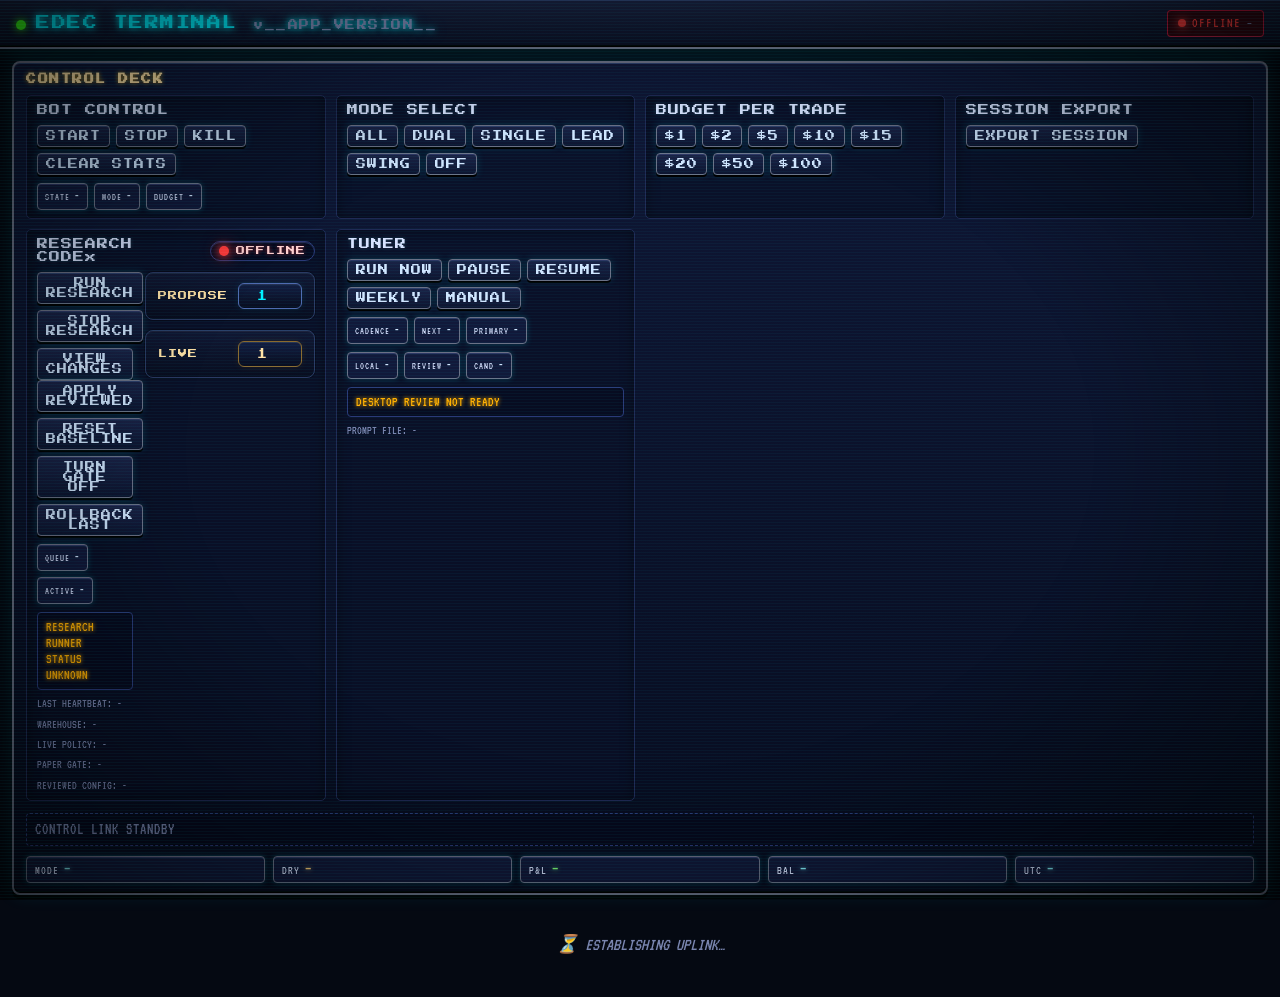
==== commit 0b196620: "Simplify research tuning controls" ====
--- a/edec_bot/bot/live_api_dashboard.html
+++ b/edec_bot/bot/live_api_dashboard.html
@@ -302,155 +302,64 @@
   }
   .research-side {
     display: flex;
-    gap: 12px;
+    flex-direction: column;
+    gap: 10px;
     align-items: stretch;
-  }
-  .synth-slider {
+    min-width: 150px;
+  }
+  .research-select-row {
     display: flex;
-    flex-direction: column;
     align-items: center;
-    gap: 8px;
-    width: 78px;
-    padding: 10px 10px 8px;
-    border: 1px solid #7f86a0;
-    border-radius: 12px;
-    background: linear-gradient(180deg, #8088a4 0%, #727992 8%, #697087 18%, #555c74 100%);
-    box-shadow:
-      inset 0 2px 0 rgba(255,255,255,0.25),
-      inset 0 -3px 10px rgba(0,0,0,0.32),
-      0 0 12px rgba(0, 240, 255, 0.06);
-    position: relative;
-  }
-  .synth-slider-label {
+    justify-content: space-between;
+    gap: 10px;
+    padding: 10px 12px;
+    border: 1px solid #2a3a64;
+    border-radius: 8px;
+    background: linear-gradient(180deg, rgba(17, 24, 52, 0.95) 0%, rgba(8, 13, 31, 0.95) 100%);
+    box-shadow: inset 0 1px 0 rgba(255,255,255,0.05), 0 0 0 1px rgba(0,0,0,0.3);
+  }
+  .research-select-label {
     color: #ffe3a6;
     font-family: "Press Start 2P", "VT323", monospace;
-    font-size: 8px;
+    font-size: 9px;
     letter-spacing: 1px;
+    text-transform: uppercase;
+  }
+  .research-select-input {
+    min-width: 64px;
+    padding: 6px 26px 6px 10px;
+    border: 1px solid #4e6bb0;
+    border-radius: 6px;
+    background:
+      linear-gradient(180deg, rgba(19, 30, 66, 0.98) 0%, rgba(8, 13, 31, 0.98) 100%);
+    color: var(--neon-cyan);
+    font-family: "Press Start 2P", "VT323", monospace;
+    font-size: 10px;
+    line-height: 1.2;
     text-align: center;
-    margin-top: 2px;
-  }
-  .synth-slider-light {
-    width: 8px;
-    height: 8px;
-    border-radius: 50%;
-    background: #ffe74c;
-    box-shadow: 0 0 8px rgba(255, 231, 76, 0.85), 0 0 1px 1px rgba(255,255,255,0.4);
-  }
-  .synth-slider-track {
-    position: relative;
-    display: flex;
-    flex-direction: column-reverse;
-    gap: 5px;
-    width: 34px;
-    padding: 10px 0;
-  }
-  .synth-slider-track::before {
-    content: "";
-    position: absolute;
-    left: 50%;
-    top: 2px;
-    bottom: 2px;
-    width: 12px;
-    transform: translateX(-50%);
-    border-radius: 8px;
-    background: linear-gradient(180deg, #2e3445 0%, #111521 100%);
-    box-shadow: inset 0 1px 2px rgba(255,255,255,0.06), inset 0 -1px 2px rgba(0,0,0,0.55);
-  }
-  .synth-slider-track::after {
-    content: "";
-    position: absolute;
-    left: -13px;
-    top: 4px;
-    bottom: 4px;
-    width: 2px;
-    border-radius: 2px;
-    background: repeating-linear-gradient(
-      to bottom,
-      rgba(255,255,255,0.65) 0 1px,
-      transparent 1px 7px
-    );
-    opacity: 0.65;
-  }
-  .synth-slider-step {
-    position: relative;
-    width: 24px;
-    height: 18px;
-    padding: 0;
-    min-width: 0;
-    border-radius: 4px;
-    border: 0;
-    background: transparent;
-    box-shadow: none;
-    font-size: 0;
-    line-height: 0;
-  }
-  .synth-slider-step::before {
-    content: "";
-    position: absolute;
-    right: -18px;
-    top: 50%;
-    width: 12px;
-    height: 5px;
-    transform: translateY(-50%);
-    border-radius: 999px;
-    box-shadow: 0 0 6px rgba(0,0,0,0.22);
-  }
-  .synth-slider-step::after {
-    content: "";
-    position: absolute;
-    left: 50%;
-    top: 50%;
-    width: 12px;
-    height: 5px;
-    transform: translate(-50%, -50%);
-    border-radius: 999px;
-    background: #2b3142;
-    box-shadow: inset 0 1px 0 rgba(255,255,255,0.08), 0 0 0 1px rgba(17,21,31,0.45);
-  }
-  .synth-slider-step:nth-child(1)::before,
-  .synth-slider-step:nth-child(2)::before,
-  .synth-slider-step:nth-child(3)::before,
-  .synth-slider-step:nth-child(4)::before,
-  .synth-slider-step:nth-child(5)::before {
-    background: #32ea37;
-    box-shadow: 0 0 8px rgba(50, 234, 55, 0.5);
-  }
-  .synth-slider-step:nth-child(6)::before,
-  .synth-slider-step:nth-child(7)::before {
-    background: #cfff2d;
-    box-shadow: 0 0 8px rgba(207, 255, 45, 0.45);
-  }
-  .synth-slider-step:nth-child(8)::before {
-    background: #ffc247;
-    box-shadow: 0 0 8px rgba(255, 194, 71, 0.45);
-  }
-  .synth-slider-step:nth-child(9)::before {
-    background: #ff8b54;
-    box-shadow: 0 0 8px rgba(255, 139, 84, 0.45);
-  }
-  .synth-slider-step:nth-child(10)::before {
-    background: #ff5151;
-    box-shadow: 0 0 8px rgba(255, 81, 81, 0.45);
-  }
-  .synth-slider-step.active::after {
-    width: 30px;
-    height: 17px;
-    border-radius: 4px;
-    background:
-      linear-gradient(180deg, rgba(255,255,255,0.85) 0 6%, transparent 6% 94%, rgba(0,0,0,0.25) 94% 100%),
-      linear-gradient(180deg, #cfd3dd 0%, #7d8597 45%, #afb4c0 55%, #646b7f 100%);
-    box-shadow:
-      inset 0 1px 0 rgba(255,255,255,0.6),
-      inset 0 -1px 0 rgba(0,0,0,0.25),
-      0 1px 0 rgba(0,0,0,0.45),
-      0 2px 8px rgba(0,0,0,0.32);
-  }
-  .synth-slider-step.active.warn::after {
-    box-shadow:
-      inset 0 1px 0 rgba(255,255,255,0.6),
-      inset 0 -1px 0 rgba(0,0,0,0.25),
-      0 1px 0 rgba(0,0,0,0.45),
-      0 0 10px rgba(255,176,0,0.22);
+    text-align-last: center;
+    box-shadow: inset 0 1px 0 rgba(255,255,255,0.08), 0 0 8px rgba(0, 240, 255, 0.08);
+    appearance: none;
+    -webkit-appearance: none;
+    cursor: pointer;
+  }
+  .research-select-input.warn {
+    border-color: #8a6a2d;
+    color: #ffe3a6;
+    box-shadow: inset 0 1px 0 rgba(255,255,255,0.08), 0 0 8px rgba(255, 176, 0, 0.08);
+  }
+  .research-select-input:focus {
+    outline: none;
+    border-color: var(--neon-cyan);
+    box-shadow: 0 0 0 1px rgba(0,240,255,0.25), 0 0 10px rgba(0,240,255,0.15);
+  }
+  .research-select-input.warn:focus {
+    border-color: #ffc247;
+    box-shadow: 0 0 0 1px rgba(255,194,71,0.25), 0 0 10px rgba(255,194,71,0.15);
+  }
+  .research-select-input:disabled {
+    cursor: not-allowed;
+    opacity: 0.6;
   }
   .research-modal-overlay {
     position: fixed;
@@ -1278,38 +1187,36 @@
               <div id="codex-reviewed" class="control-path">REVIEWED CONFIG: -</div>
             </div>
             <div class="research-side">
-              <div class="synth-slider">
-                <div class="synth-slider-light" aria-hidden="true"></div>
-                <div class="synth-slider-label">PROPOSE</div>
-                <div id="proposal-aggr-slider" class="synth-slider-track">
-                  <button type="button" class="ctl-btn synth-slider-step" data-action="research_set_proposal_aggressiveness" data-value="1">1</button>
-                  <button type="button" class="ctl-btn synth-slider-step" data-action="research_set_proposal_aggressiveness" data-value="2">2</button>
-                  <button type="button" class="ctl-btn synth-slider-step" data-action="research_set_proposal_aggressiveness" data-value="3">3</button>
-                  <button type="button" class="ctl-btn synth-slider-step" data-action="research_set_proposal_aggressiveness" data-value="4">4</button>
-                  <button type="button" class="ctl-btn synth-slider-step" data-action="research_set_proposal_aggressiveness" data-value="5">5</button>
-                  <button type="button" class="ctl-btn synth-slider-step" data-action="research_set_proposal_aggressiveness" data-value="6">6</button>
-                  <button type="button" class="ctl-btn synth-slider-step" data-action="research_set_proposal_aggressiveness" data-value="7">7</button>
-                  <button type="button" class="ctl-btn synth-slider-step" data-action="research_set_proposal_aggressiveness" data-value="8">8</button>
-                  <button type="button" class="ctl-btn synth-slider-step" data-action="research_set_proposal_aggressiveness" data-value="9">9</button>
-                  <button type="button" class="ctl-btn synth-slider-step" data-action="research_set_proposal_aggressiveness" data-value="10">10</button>
-                </div>
-              </div>
-              <div class="synth-slider">
-                <div class="synth-slider-light" aria-hidden="true"></div>
-                <div class="synth-slider-label">LIVE</div>
-                <div id="live-aggr-slider" class="synth-slider-track">
-                  <button type="button" class="ctl-btn synth-slider-step warn" data-action="research_set_live_aggressiveness" data-value="1">1</button>
-                  <button type="button" class="ctl-btn synth-slider-step warn" data-action="research_set_live_aggressiveness" data-value="2">2</button>
-                  <button type="button" class="ctl-btn synth-slider-step warn" data-action="research_set_live_aggressiveness" data-value="3">3</button>
-                  <button type="button" class="ctl-btn synth-slider-step warn" data-action="research_set_live_aggressiveness" data-value="4">4</button>
-                  <button type="button" class="ctl-btn synth-slider-step warn" data-action="research_set_live_aggressiveness" data-value="5">5</button>
-                  <button type="button" class="ctl-btn synth-slider-step warn" data-action="research_set_live_aggressiveness" data-value="6">6</button>
-                  <button type="button" class="ctl-btn synth-slider-step warn" data-action="research_set_live_aggressiveness" data-value="7">7</button>
-                  <button type="button" class="ctl-btn synth-slider-step warn" data-action="research_set_live_aggressiveness" data-value="8">8</button>
-                  <button type="button" class="ctl-btn synth-slider-step warn" data-action="research_set_live_aggressiveness" data-value="9">9</button>
-                  <button type="button" class="ctl-btn synth-slider-step warn" data-action="research_set_live_aggressiveness" data-value="10">10</button>
-                </div>
-              </div>
+              <label class="research-select-row" for="proposal-aggr-select">
+                <span class="research-select-label">PROPOSE</span>
+                <select id="proposal-aggr-select" class="research-select-input" data-action="research_set_proposal_aggressiveness" aria-label="Proposal aggressiveness">
+                  <option value="1">1</option>
+                  <option value="2">2</option>
+                  <option value="3">3</option>
+                  <option value="4">4</option>
+                  <option value="5">5</option>
+                  <option value="6">6</option>
+                  <option value="7">7</option>
+                  <option value="8">8</option>
+                  <option value="9">9</option>
+                  <option value="10">10</option>
+                </select>
+              </label>
+              <label class="research-select-row" for="live-aggr-select">
+                <span class="research-select-label">LIVE</span>
+                <select id="live-aggr-select" class="research-select-input warn" data-action="research_set_live_aggressiveness" aria-label="Live aggressiveness">
+                  <option value="1">1</option>
+                  <option value="2">2</option>
+                  <option value="3">3</option>
+                  <option value="4">4</option>
+                  <option value="5">5</option>
+                  <option value="6">6</option>
+                  <option value="7">7</option>
+                  <option value="8">8</option>
+                  <option value="9">9</option>
+                  <option value="10">10</option>
+                </select>
+              </label>
             </div>
           </div>
         </div>
@@ -1880,6 +1787,9 @@
         return null;
       }
     }
+    if (String(target.tagName || "").toUpperCase() === "SELECT") {
+      return target.value;
+    }
     return target.getAttribute("data-value");
   }
   function openResearchModal() {
@@ -1899,18 +1809,13 @@
       overlay.setAttribute("aria-hidden", "true");
     }
   }
-  function renderResearchSlider(groupId, action, level, warn) {
+  function renderResearchSelect(selectId, level, warn) {
     const levelNum = Math.max(1, Math.min(10, Number(level || 5)));
-    const track = $(groupId);
-    setAttr(track, "data-level", String(levelNum));
-    document.querySelectorAll(`#${groupId} .synth-slider-step`).forEach((btn) => {
-      const active = Number(btn.dataset.value || 0) === levelNum;
-      setClassList(btn, "active", active);
-      setClassList(btn, "warn", !!warn);
-      btn.dataset.action = action;
-      setAttr(btn, "aria-pressed", active ? "true" : "false");
-      setAttr(btn, "title", `${warn ? "Live" : "Propose"} aggressiveness ${btn.dataset.value}`);
-    });
+    const select = $(selectId);
+    if (!select) return;
+    select.value = String(levelNum);
+    setAttr(select, "data-selected-level", String(levelNum));
+    setAttr(select, "title", `${warn ? "Live" : "Propose"} aggressiveness ${levelNum}`);
   }
   function renderResearchModal(codex) {
     const detail = (codex && codex.daily_local_candidate_details) || {};
@@ -1999,6 +1904,15 @@
       event.preventDefault();
       openResearchModal();
     });
+    document.querySelectorAll(".research-select-input[data-action]").forEach((select) => {
+      select.addEventListener("change", (event) => {
+        const target = event.currentTarget;
+        sendControl(
+          target.getAttribute("data-action"),
+          controlValue(target)
+        );
+      });
+    });
     document.addEventListener("click", (event) => {
       const closeBtn = event.target.closest("[data-modal-close='research']");
       if (closeBtn) {
@@ -2025,6 +1939,12 @@
       const enabled = available[action] !== false;
       setDisabled(btn, controlBusy || !enabled);
       setClassList(btn, "unavailable", !enabled);
+    });
+    document.querySelectorAll(".research-select-input[data-action]").forEach((select) => {
+      const action = select.dataset.action;
+      const enabled = available[action] !== false;
+      setDisabled(select, controlBusy || !enabled);
+      setClassList(select, "unavailable", !enabled);
     });
   }
 
@@ -2463,18 +2383,8 @@
     setClassList($("btn-tuner-resume"), "active", tuner.schedule_enabled !== false);
     setClassList($("btn-tuner-weekly"), "active", tuner.cadence === "weekly");
     setClassList($("btn-tuner-manual"), "active", tuner.cadence === "manual");
-    renderResearchSlider(
-      "proposal-aggr-slider",
-      "research_set_proposal_aggressiveness",
-      researchControls.proposal_aggressiveness_level || 5,
-      false
-    );
-    renderResearchSlider(
-      "live-aggr-slider",
-      "research_set_live_aggressiveness",
-      researchControls.live_aggressiveness_level || 5,
-      true
-    );
+    renderResearchSelect("proposal-aggr-select", researchControls.proposal_aggressiveness_level || 5, false);
+    renderResearchSelect("live-aggr-select", researchControls.live_aggressiveness_level || 5, true);
     syncControlButtons(controls);
     setDisabled($("btn-research-view"), false);
     setClassList(
